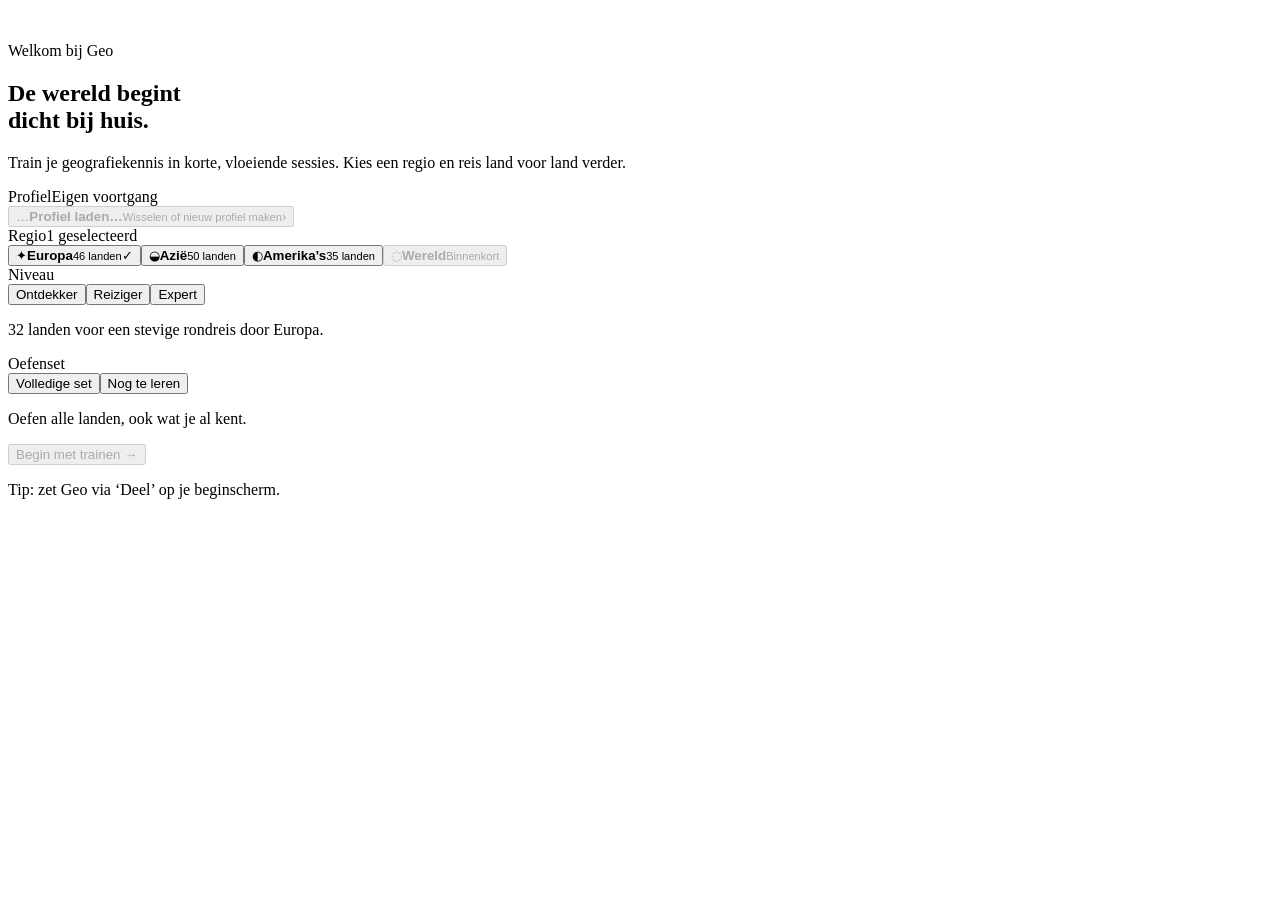
==== index.html @ 5b60058a "Publish Americas training region" ====
<!DOCTYPE html><html lang="nl"><head><base href="/GeoTrainerGlenn/"><meta charSet="utf-8"/><meta name="viewport" content="width=device-width, initial-scale=1"/><link rel="preload" as="image" href="/GeoTrainerGlenn/geo-app-icon-1024.png"/><link rel="stylesheet" href="/GeoTrainerGlenn/assets/index-I9VQOc1u.css" data-rsc-css-href="/GeoTrainerGlenn/assets/index-I9VQOc1u.css" data-precedence="vite-rsc/importer-resources"/><link rel="modulepreload" href="/GeoTrainerGlenn/assets/layout-segment-context-Co-mhpgE.js" crossorigin=""/><link rel="modulepreload" href="/GeoTrainerGlenn/assets/rolldown-runtime-S-ySWqyJ.js" crossorigin=""/><link rel="modulepreload" href="/GeoTrainerGlenn/assets/index-DN9GN3UI.js" crossorigin=""/><link rel="modulepreload" href="/GeoTrainerGlenn/assets/framework-CXnKph_e.js" crossorigin=""/><link rel="modulepreload" href="/GeoTrainerGlenn/assets/GeoTrainer-Cp3bid-O.js" crossorigin=""/><title>Geo — Train de wereld</title><meta name="description" content="Leer vlaggen, landen, contouren en hoofdsteden van Europa, Azië en de Amerika’s."/><meta name="application-name" content="Geo"/><meta name="format-detection" content="telephone=no"/><meta property="og:title" content="Geo"/><meta property="og:description" content="Europa, Azië en de Amerika’s leren, land voor land."/><meta property="og:type" content="website"/><meta property="og:image" content="https://glennbuilds.github.io/GeoTrainerGlenn/og.png"/><meta property="og:image:width" content="1731"/><meta property="og:image:height" content="909"/><meta property="og:image:alt" content="Geo — De wereld leren, land voor land."/><meta name="twitter:card" content="summary_large_image"/><meta name="twitter:title" content="Geo"/><meta name="twitter:description" content="Europa, Azië en de Amerika’s leren, land voor land."/><meta name="twitter:image" content="https://glennbuilds.github.io/GeoTrainerGlenn/og.png"/><link rel="icon" href="https://glennbuilds.github.io/GeoTrainerGlenn/geo-app-icon-192.png" sizes="192x192" type="image/png"/><link rel="icon" href="https://glennbuilds.github.io/GeoTrainerGlenn/geo-app-icon-512.png" sizes="512x512" type="image/png"/><link rel="apple-touch-icon" href="https://glennbuilds.github.io/GeoTrainerGlenn/apple-touch-icon.png" sizes="180x180" type="image/png"/><link rel="manifest" href="https://glennbuilds.github.io/GeoTrainerGlenn/manifest.webmanifest"/><meta name="mobile-web-app-capable" content="yes"/><meta name="apple-mobile-web-app-title" content="Geo"/><meta name="apple-mobile-web-app-status-bar-style" content="black-translucent"/><meta name="theme-color" content="#f4f3ef"/><script>self.__VINEXT_RSC_PARAMS__={}</script><script>self.__VINEXT_RSC_NAV__={"pathname":"/","searchParams":[]}</script><link rel="modulepreload" href="/GeoTrainerGlenn/assets/index-DN9GN3UI.js" />
</head><body><main class="setup-shell"><div class="ambient ambient-one"></div><div class="ambient ambient-two"></div><section class="setup-card"><div class="brand-mark" aria-hidden="true"><img src="/GeoTrainerGlenn/geo-app-icon-1024.png" alt=""/></div><p class="eyebrow">Welkom bij Geo</p><h1>De wereld begint<br/>dicht bij huis.</h1><p class="intro">Train je geografiekennis in korte, vloeiende sessies. Kies een regio en reis land voor land verder.</p><div class="setting-group"><div class="setting-heading"><span>Profiel</span><span class="setting-note">Eigen voortgang</span></div><button class="profile-select" disabled=""><span class="profile-avatar">…</span><span><strong>Profiel laden…</strong><small>Wisselen of nieuw profiel maken</small></span><span>›</span></button></div><div class="setting-group"><div class="setting-heading"><span>Regio</span><span class="setting-note">1 geselecteerd</span></div><div class="region-grid"><button class="region-card selected" aria-pressed="true"><span class="region-art europe-art">✦</span><span><strong>Europa</strong><small>46 landen</small></span><span class="check">✓</span></button><button class="region-card" aria-pressed="false"><span class="region-art asia-art">◒</span><span><strong>Azië</strong><small>50 landen</small></span></button><button class="region-card" aria-pressed="false"><span class="region-art americas-art">◐</span><span><strong>Amerika’s</strong><small>35 landen</small></span></button><button class="region-card locked" disabled=""><span class="region-art world-art">◌</span><span><strong>Wereld</strong><small>Binnenkort</small></span></button></div></div><div class="setting-group"><div class="setting-heading"><span>Niveau</span></div><div class="segmented" role="radiogroup" aria-label="Kies niveau"><button role="radio" aria-checked="false" class="">Ontdekker</button><button role="radio" aria-checked="true" class="active">Reiziger</button><button role="radio" aria-checked="false" class="">Expert</button></div><p class="level-copy">32 landen voor een stevige rondreis door Europa.</p></div><div class="setting-group"><div class="setting-heading"><span>Oefenset</span></div><div class="segmented set-segmented" role="radiogroup" aria-label="Kies oefenset"><button role="radio" aria-checked="true" class="active">Volledige set</button><button role="radio" aria-checked="false" class="">Nog te leren</button></div><p class="level-copy">Oefen alle landen, ook wat je al kent.</p></div><button class="primary-button" disabled="">Begin met trainen <span>→</span></button><p class="install-tip">Tip: zet Geo via ‘Deel’ op je beginscherm.</p></section></main><script id="_R_">import("/GeoTrainerGlenn/assets/index-DN9GN3UI.js")</script></body></html><script>self.__VINEXT_RSC_CHUNKS__=self.__VINEXT_RSC_CHUNKS__||[];self.__VINEXT_RSC_CHUNKS__.push("2:I[\"79ef9a017562\",[],\"Children\",1]\n3:I[\"d7d8178d8913\",[],\"LayoutSegmentProvider\",1]\n4:I[\"79ef9a017562\",[],\"Slot\",1]\n5:I[\"97e23c8fc95f\",[],\"RedirectBoundary\",1]\n:HL[\"/GeoTrainerGlenn/assets/index-I9VQOc1u.css\",\"style\"]\n")</script><script>self.__VINEXT_RSC_CHUNKS__=self.__VINEXT_RSC_CHUNKS__||[];self.__VINEXT_RSC_CHUNKS__.push("0:{\"__route\":\"route:/\",\"__interceptionContext\":null,\"__layoutIds\":[\"layout:/\"],\"__rootLayout\":\"/\",\"page:/\":\"$L1\",\"layout:/\":[[[[\"$\",\"link\",\"css:/assets/index-I9VQOc1u.css\",{\"rel\":\"stylesheet\",\"precedence\":\"vite-rsc/importer-resources\",\"href\":\"/GeoTrainerGlenn/assets/index-I9VQOc1u.css\",\"data-rsc-css-href\":\"/GeoTrainerGlenn/assets/index-I9VQOc1u.css\"}],\"$undefined\"],[\"$\",\"html\",null,{\"lang\":\"nl\",\"children\":[\"$\",\"body\",null,{\"children\":[\"$\",\"$L2\",null,{}]}]}]],null],\"route:/\":[[[\"$\",\"meta\",null,{\"charSet\":\"utf-8\"}],[[\"$\",\"title\",\"0\",{\"children\":\"Geo — Train de wereld\"}],[\"$\",\"meta\",\"1\",{\"name\":\"description\",\"content\":\"Leer vlaggen, landen, contouren en hoofdsteden van Europa, Azië en de Amerika’s.\"}],[\"$\",\"meta\",\"2\",{\"name\":\"application-name\",\"content\":\"Geo\"}],[\"$\",\"meta\",\"3\",{\"name\":\"format-detection\",\"content\":\"telephone=no\"}],[\"$\",\"meta\",\"4\",{\"property\":\"og:title\",\"content\":\"Geo\"}],[\"$\",\"meta\",\"5\",{\"property\":\"og:description\",\"content\":\"Europa, Azië en de Amerika’s leren, land voor land.\"}],[\"$\",\"meta\",\"6\",{\"property\":\"og:type\",\"content\":\"website\"}],[\"$\",\"meta\",\"7\",{\"property\":\"og:image\",\"content\":\"https://glennbuilds.github.io/GeoTrainerGlenn/og.png\"}],[\"$\",\"meta\",\"8\",{\"property\":\"og:image:width\",\"content\":\"1731\"}],[\"$\",\"meta\",\"9\",{\"property\":\"og:image:height\",\"content\":\"909\"}],[\"$\",\"meta\",\"10\",{\"property\":\"og:image:alt\",\"content\":\"Geo — De wereld leren, land voor land.\"}],[\"$\",\"meta\",\"11\",{\"name\":\"twitter:card\",\"content\":\"summary_large_image\"}],[\"$\",\"meta\",\"12\",{\"name\":\"twitter:title\",\"content\":\"Geo\"}],[\"$\",\"meta\",\"13\",{\"name\":\"twitter:description\",\"content\":\"Europa, Azië en de Amerika’s leren, land voor land.\"}],[\"$\",\"meta\",\"14\",{\"name\":\"twitter:image\",\"content\":\"https://glennbuilds.github.io/GeoTrainerGlenn/og.png\"}],[\"$\",\"link\",\"15\",{\"rel\":\"icon\",\"href\":\"https://glennbuilds.github.io/GeoTrainerGlenn/geo-app-icon-192.png\",\"sizes\":\"192x192\",\"type\":\"image/png\"}],[\"$\",\"link\",\"16\",{\"rel\":\"icon\",\"href\":\"https://glennbuilds.github.io/GeoTrainerGlenn/geo-app-icon-512.png\",\"sizes\":\"512x512\",\"type\":\"image/png\"}],[\"$\",\"link\",\"17\",{\"rel\":\"apple-touch-icon\",\"href\":\"https://glennbuilds.github.io/GeoTrainerGlenn/apple-touch-icon.png\",\"sizes\":\"180x180\",\"type\":\"image/png\"}],[\"$\",\"link\",\"18\",{\"rel\":\"manifest\",\"href\":\"https://glennbuilds.github.io/GeoTrainerGlenn/manifest.webmanifest\"}],[\"$\",\"meta\",\"19\",{\"name\":\"mobile-web-app-capable\",\"content\":\"yes\"}],[\"$\",\"meta\",\"20\",{\"name\":\"apple-mobile-web-app-title\",\"content\":\"Geo\"}],[\"$\",\"meta\",\"21\",{\"name\":\"apple-mobile-web-app-status-bar-style\",\"content\":\"black-translucent\"}]],[[\"$\",\"meta\",\"0\",{\"name\":\"viewport\",\"content\":\"width=device-width, initial-scale=1\"}],[\"$\",\"meta\",\"1\",{\"name\":\"theme-color\",\"content\":\"#f4f3ef\"}]]],[\"$\",\"$L3\",null,{\"segmentMap\":{\"children\":[]},\"children\":[\"$\",\"$L4\",null,{\"id\":\"layout:/\",\"parallelSlots\":\"$undefined\",\"children\":[\"$\",\"$L5\",null,{\"children\":[\"$\",\"$L3\",null,{\"segmentMap\":{\"children\":[]},\"children\":[\"$\",\"$L4\",null,{\"id\":\"page:/\"}]}]}]}]}]],\"__layoutFlags\":{\"layout:/\":\"s\"},\"__artifactCompatibility\":{\"schemaVersion\":1,\"graphVersion\":\"app-route-graph:4uhn5s1wvoptc\",\"deploymentVersion\":\"f65a7ff9-daa5-4324-a6fe-2e2ff45ebbf7\",\"appElementsSchemaVersion\":1,\"rscPayloadSchemaVersion\":1,\"rootBoundaryId\":\"/\",\"renderEpoch\":null}}\n")</script><script>self.__VINEXT_RSC_CHUNKS__=self.__VINEXT_RSC_CHUNKS__||[];self.__VINEXT_RSC_CHUNKS__.push("6:I[\"fb38270dbbd5\",[],\"default\",1]\n1:[\"$\",\"$L6\",null,{}]\n")</script><script>self.__VINEXT_RSC_DONE__=true</script>
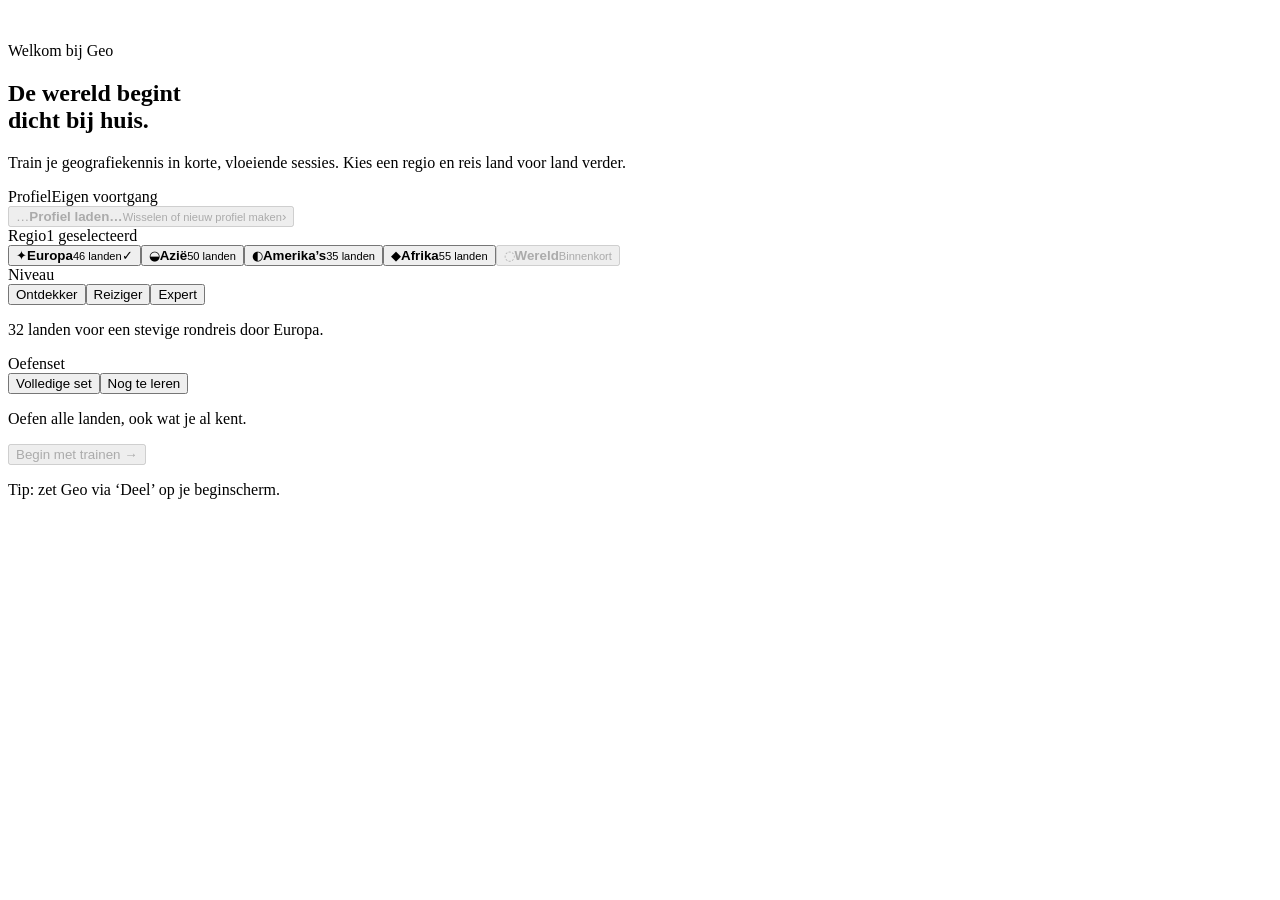
==== commit 15577ed6: "Publish Africa training region" ====
--- a/index.html
+++ b/index.html
@@ -1,2 +1,2 @@
-<!DOCTYPE html><html lang="nl"><head><base href="/GeoTrainerGlenn/"><meta charSet="utf-8"/><meta name="viewport" content="width=device-width, initial-scale=1"/><link rel="preload" as="image" href="/GeoTrainerGlenn/geo-app-icon-1024.png"/><link rel="stylesheet" href="/GeoTrainerGlenn/assets/index-I9VQOc1u.css" data-rsc-css-href="/GeoTrainerGlenn/assets/index-I9VQOc1u.css" data-precedence="vite-rsc/importer-resources"/><link rel="modulepreload" href="/GeoTrainerGlenn/assets/layout-segment-context-Co-mhpgE.js" crossorigin=""/><link rel="modulepreload" href="/GeoTrainerGlenn/assets/rolldown-runtime-S-ySWqyJ.js" crossorigin=""/><link rel="modulepreload" href="/GeoTrainerGlenn/assets/index-DN9GN3UI.js" crossorigin=""/><link rel="modulepreload" href="/GeoTrainerGlenn/assets/framework-CXnKph_e.js" crossorigin=""/><link rel="modulepreload" href="/GeoTrainerGlenn/assets/GeoTrainer-Cp3bid-O.js" crossorigin=""/><title>Geo — Train de wereld</title><meta name="description" content="Leer vlaggen, landen, contouren en hoofdsteden van Europa, Azië en de Amerika’s."/><meta name="application-name" content="Geo"/><meta name="format-detection" content="telephone=no"/><meta property="og:title" content="Geo"/><meta property="og:description" content="Europa, Azië en de Amerika’s leren, land voor land."/><meta property="og:type" content="website"/><meta property="og:image" content="https://glennbuilds.github.io/GeoTrainerGlenn/og.png"/><meta property="og:image:width" content="1731"/><meta property="og:image:height" content="909"/><meta property="og:image:alt" content="Geo — De wereld leren, land voor land."/><meta name="twitter:card" content="summary_large_image"/><meta name="twitter:title" content="Geo"/><meta name="twitter:description" content="Europa, Azië en de Amerika’s leren, land voor land."/><meta name="twitter:image" content="https://glennbuilds.github.io/GeoTrainerGlenn/og.png"/><link rel="icon" href="https://glennbuilds.github.io/GeoTrainerGlenn/geo-app-icon-192.png" sizes="192x192" type="image/png"/><link rel="icon" href="https://glennbuilds.github.io/GeoTrainerGlenn/geo-app-icon-512.png" sizes="512x512" type="image/png"/><link rel="apple-touch-icon" href="https://glennbuilds.github.io/GeoTrainerGlenn/apple-touch-icon.png" sizes="180x180" type="image/png"/><link rel="manifest" href="https://glennbuilds.github.io/GeoTrainerGlenn/manifest.webmanifest"/><meta name="mobile-web-app-capable" content="yes"/><meta name="apple-mobile-web-app-title" content="Geo"/><meta name="apple-mobile-web-app-status-bar-style" content="black-translucent"/><meta name="theme-color" content="#f4f3ef"/><script>self.__VINEXT_RSC_PARAMS__={}</script><script>self.__VINEXT_RSC_NAV__={"pathname":"/","searchParams":[]}</script><link rel="modulepreload" href="/GeoTrainerGlenn/assets/index-DN9GN3UI.js" />
-</head><body><main class="setup-shell"><div class="ambient ambient-one"></div><div class="ambient ambient-two"></div><section class="setup-card"><div class="brand-mark" aria-hidden="true"><img src="/GeoTrainerGlenn/geo-app-icon-1024.png" alt=""/></div><p class="eyebrow">Welkom bij Geo</p><h1>De wereld begint<br/>dicht bij huis.</h1><p class="intro">Train je geografiekennis in korte, vloeiende sessies. Kies een regio en reis land voor land verder.</p><div class="setting-group"><div class="setting-heading"><span>Profiel</span><span class="setting-note">Eigen voortgang</span></div><button class="profile-select" disabled=""><span class="profile-avatar">…</span><span><strong>Profiel laden…</strong><small>Wisselen of nieuw profiel maken</small></span><span>›</span></button></div><div class="setting-group"><div class="setting-heading"><span>Regio</span><span class="setting-note">1 geselecteerd</span></div><div class="region-grid"><button class="region-card selected" aria-pressed="true"><span class="region-art europe-art">✦</span><span><strong>Europa</strong><small>46 landen</small></span><span class="check">✓</span></button><button class="region-card" aria-pressed="false"><span class="region-art asia-art">◒</span><span><strong>Azië</strong><small>50 landen</small></span></button><button class="region-card" aria-pressed="false"><span class="region-art americas-art">◐</span><span><strong>Amerika’s</strong><small>35 landen</small></span></button><button class="region-card locked" disabled=""><span class="region-art world-art">◌</span><span><strong>Wereld</strong><small>Binnenkort</small></span></button></div></div><div class="setting-group"><div class="setting-heading"><span>Niveau</span></div><div class="segmented" role="radiogroup" aria-label="Kies niveau"><button role="radio" aria-checked="false" class="">Ontdekker</button><button role="radio" aria-checked="true" class="active">Reiziger</button><button role="radio" aria-checked="false" class="">Expert</button></div><p class="level-copy">32 landen voor een stevige rondreis door Europa.</p></div><div class="setting-group"><div class="setting-heading"><span>Oefenset</span></div><div class="segmented set-segmented" role="radiogroup" aria-label="Kies oefenset"><button role="radio" aria-checked="true" class="active">Volledige set</button><button role="radio" aria-checked="false" class="">Nog te leren</button></div><p class="level-copy">Oefen alle landen, ook wat je al kent.</p></div><button class="primary-button" disabled="">Begin met trainen <span>→</span></button><p class="install-tip">Tip: zet Geo via ‘Deel’ op je beginscherm.</p></section></main><script id="_R_">import("/GeoTrainerGlenn/assets/index-DN9GN3UI.js")</script></body></html><script>self.__VINEXT_RSC_CHUNKS__=self.__VINEXT_RSC_CHUNKS__||[];self.__VINEXT_RSC_CHUNKS__.push("2:I[\"79ef9a017562\",[],\"Children\",1]\n3:I[\"d7d8178d8913\",[],\"LayoutSegmentProvider\",1]\n4:I[\"79ef9a017562\",[],\"Slot\",1]\n5:I[\"97e23c8fc95f\",[],\"RedirectBoundary\",1]\n:HL[\"/GeoTrainerGlenn/assets/index-I9VQOc1u.css\",\"style\"]\n")</script><script>self.__VINEXT_RSC_CHUNKS__=self.__VINEXT_RSC_CHUNKS__||[];self.__VINEXT_RSC_CHUNKS__.push("0:{\"__route\":\"route:/\",\"__interceptionContext\":null,\"__layoutIds\":[\"layout:/\"],\"__rootLayout\":\"/\",\"page:/\":\"$L1\",\"layout:/\":[[[[\"$\",\"link\",\"css:/assets/index-I9VQOc1u.css\",{\"rel\":\"stylesheet\",\"precedence\":\"vite-rsc/importer-resources\",\"href\":\"/GeoTrainerGlenn/assets/index-I9VQOc1u.css\",\"data-rsc-css-href\":\"/GeoTrainerGlenn/assets/index-I9VQOc1u.css\"}],\"$undefined\"],[\"$\",\"html\",null,{\"lang\":\"nl\",\"children\":[\"$\",\"body\",null,{\"children\":[\"$\",\"$L2\",null,{}]}]}]],null],\"route:/\":[[[\"$\",\"meta\",null,{\"charSet\":\"utf-8\"}],[[\"$\",\"title\",\"0\",{\"children\":\"Geo — Train de wereld\"}],[\"$\",\"meta\",\"1\",{\"name\":\"description\",\"content\":\"Leer vlaggen, landen, contouren en hoofdsteden van Europa, Azië en de Amerika’s.\"}],[\"$\",\"meta\",\"2\",{\"name\":\"application-name\",\"content\":\"Geo\"}],[\"$\",\"meta\",\"3\",{\"name\":\"format-detection\",\"content\":\"telephone=no\"}],[\"$\",\"meta\",\"4\",{\"property\":\"og:title\",\"content\":\"Geo\"}],[\"$\",\"meta\",\"5\",{\"property\":\"og:description\",\"content\":\"Europa, Azië en de Amerika’s leren, land voor land.\"}],[\"$\",\"meta\",\"6\",{\"property\":\"og:type\",\"content\":\"website\"}],[\"$\",\"meta\",\"7\",{\"property\":\"og:image\",\"content\":\"https://glennbuilds.github.io/GeoTrainerGlenn/og.png\"}],[\"$\",\"meta\",\"8\",{\"property\":\"og:image:width\",\"content\":\"1731\"}],[\"$\",\"meta\",\"9\",{\"property\":\"og:image:height\",\"content\":\"909\"}],[\"$\",\"meta\",\"10\",{\"property\":\"og:image:alt\",\"content\":\"Geo — De wereld leren, land voor land.\"}],[\"$\",\"meta\",\"11\",{\"name\":\"twitter:card\",\"content\":\"summary_large_image\"}],[\"$\",\"meta\",\"12\",{\"name\":\"twitter:title\",\"content\":\"Geo\"}],[\"$\",\"meta\",\"13\",{\"name\":\"twitter:description\",\"content\":\"Europa, Azië en de Amerika’s leren, land voor land.\"}],[\"$\",\"meta\",\"14\",{\"name\":\"twitter:image\",\"content\":\"https://glennbuilds.github.io/GeoTrainerGlenn/og.png\"}],[\"$\",\"link\",\"15\",{\"rel\":\"icon\",\"href\":\"https://glennbuilds.github.io/GeoTrainerGlenn/geo-app-icon-192.png\",\"sizes\":\"192x192\",\"type\":\"image/png\"}],[\"$\",\"link\",\"16\",{\"rel\":\"icon\",\"href\":\"https://glennbuilds.github.io/GeoTrainerGlenn/geo-app-icon-512.png\",\"sizes\":\"512x512\",\"type\":\"image/png\"}],[\"$\",\"link\",\"17\",{\"rel\":\"apple-touch-icon\",\"href\":\"https://glennbuilds.github.io/GeoTrainerGlenn/apple-touch-icon.png\",\"sizes\":\"180x180\",\"type\":\"image/png\"}],[\"$\",\"link\",\"18\",{\"rel\":\"manifest\",\"href\":\"https://glennbuilds.github.io/GeoTrainerGlenn/manifest.webmanifest\"}],[\"$\",\"meta\",\"19\",{\"name\":\"mobile-web-app-capable\",\"content\":\"yes\"}],[\"$\",\"meta\",\"20\",{\"name\":\"apple-mobile-web-app-title\",\"content\":\"Geo\"}],[\"$\",\"meta\",\"21\",{\"name\":\"apple-mobile-web-app-status-bar-style\",\"content\":\"black-translucent\"}]],[[\"$\",\"meta\",\"0\",{\"name\":\"viewport\",\"content\":\"width=device-width, initial-scale=1\"}],[\"$\",\"meta\",\"1\",{\"name\":\"theme-color\",\"content\":\"#f4f3ef\"}]]],[\"$\",\"$L3\",null,{\"segmentMap\":{\"children\":[]},\"children\":[\"$\",\"$L4\",null,{\"id\":\"layout:/\",\"parallelSlots\":\"$undefined\",\"children\":[\"$\",\"$L5\",null,{\"children\":[\"$\",\"$L3\",null,{\"segmentMap\":{\"children\":[]},\"children\":[\"$\",\"$L4\",null,{\"id\":\"page:/\"}]}]}]}]}]],\"__layoutFlags\":{\"layout:/\":\"s\"},\"__artifactCompatibility\":{\"schemaVersion\":1,\"graphVersion\":\"app-route-graph:4uhn5s1wvoptc\",\"deploymentVersion\":\"f65a7ff9-daa5-4324-a6fe-2e2ff45ebbf7\",\"appElementsSchemaVersion\":1,\"rscPayloadSchemaVersion\":1,\"rootBoundaryId\":\"/\",\"renderEpoch\":null}}\n")</script><script>self.__VINEXT_RSC_CHUNKS__=self.__VINEXT_RSC_CHUNKS__||[];self.__VINEXT_RSC_CHUNKS__.push("6:I[\"fb38270dbbd5\",[],\"default\",1]\n1:[\"$\",\"$L6\",null,{}]\n")</script><script>self.__VINEXT_RSC_DONE__=true</script>+<!DOCTYPE html><html lang="nl"><head><base href="/GeoTrainerGlenn/"><meta charSet="utf-8"/><meta name="viewport" content="width=device-width, initial-scale=1"/><link rel="preload" as="image" href="/GeoTrainerGlenn/geo-app-icon-1024.png"/><link rel="stylesheet" href="/GeoTrainerGlenn/assets/index-Dz2Z2CKA.css" data-rsc-css-href="/GeoTrainerGlenn/assets/index-Dz2Z2CKA.css" data-precedence="vite-rsc/importer-resources"/><link rel="modulepreload" href="/GeoTrainerGlenn/assets/layout-segment-context-CICGg_PF.js" crossorigin=""/><link rel="modulepreload" href="/GeoTrainerGlenn/assets/rolldown-runtime-S-ySWqyJ.js" crossorigin=""/><link rel="modulepreload" href="/GeoTrainerGlenn/assets/index-JL-uWnWz.js" crossorigin=""/><link rel="modulepreload" href="/GeoTrainerGlenn/assets/framework-CXnKph_e.js" crossorigin=""/><link rel="modulepreload" href="/GeoTrainerGlenn/assets/GeoTrainer-BIhsds8W.js" crossorigin=""/><title>Geo — Train de wereld</title><meta name="description" content="Leer vlaggen, landen, contouren en hoofdsteden van Europa, Azië, de Amerika’s en Afrika."/><meta name="application-name" content="Geo"/><meta name="format-detection" content="telephone=no"/><meta property="og:title" content="Geo"/><meta property="og:description" content="Europa, Azië, de Amerika’s en Afrika leren, land voor land."/><meta property="og:type" content="website"/><meta property="og:image" content="https://glennbuilds.github.io/GeoTrainerGlenn/og.png"/><meta property="og:image:width" content="1731"/><meta property="og:image:height" content="909"/><meta property="og:image:alt" content="Geo — De wereld leren, land voor land."/><meta name="twitter:card" content="summary_large_image"/><meta name="twitter:title" content="Geo"/><meta name="twitter:description" content="Europa, Azië, de Amerika’s en Afrika leren, land voor land."/><meta name="twitter:image" content="https://glennbuilds.github.io/GeoTrainerGlenn/og.png"/><link rel="icon" href="https://glennbuilds.github.io/GeoTrainerGlenn/geo-app-icon-192.png" sizes="192x192" type="image/png"/><link rel="icon" href="https://glennbuilds.github.io/GeoTrainerGlenn/geo-app-icon-512.png" sizes="512x512" type="image/png"/><link rel="apple-touch-icon" href="https://glennbuilds.github.io/GeoTrainerGlenn/apple-touch-icon.png" sizes="180x180" type="image/png"/><link rel="manifest" href="https://glennbuilds.github.io/GeoTrainerGlenn/manifest.webmanifest"/><meta name="mobile-web-app-capable" content="yes"/><meta name="apple-mobile-web-app-title" content="Geo"/><meta name="apple-mobile-web-app-status-bar-style" content="black-translucent"/><meta name="theme-color" content="#f4f3ef"/><script>self.__VINEXT_RSC_PARAMS__={}</script><script>self.__VINEXT_RSC_NAV__={"pathname":"/","searchParams":[]}</script><link rel="modulepreload" href="/GeoTrainerGlenn/assets/index-JL-uWnWz.js" />
+</head><body><main class="setup-shell"><div class="ambient ambient-one"></div><div class="ambient ambient-two"></div><section class="setup-card"><div class="brand-mark" aria-hidden="true"><img src="/GeoTrainerGlenn/geo-app-icon-1024.png" alt=""/></div><p class="eyebrow">Welkom bij Geo</p><h1>De wereld begint<br/>dicht bij huis.</h1><p class="intro">Train je geografiekennis in korte, vloeiende sessies. Kies een regio en reis land voor land verder.</p><div class="setting-group"><div class="setting-heading"><span>Profiel</span><span class="setting-note">Eigen voortgang</span></div><button class="profile-select" disabled=""><span class="profile-avatar">…</span><span><strong>Profiel laden…</strong><small>Wisselen of nieuw profiel maken</small></span><span>›</span></button></div><div class="setting-group"><div class="setting-heading"><span>Regio</span><span class="setting-note">1 geselecteerd</span></div><div class="region-grid"><button class="region-card selected" aria-pressed="true"><span class="region-art europe-art">✦</span><span><strong>Europa</strong><small>46 landen</small></span><span class="check">✓</span></button><button class="region-card" aria-pressed="false"><span class="region-art asia-art">◒</span><span><strong>Azië</strong><small>50 landen</small></span></button><button class="region-card" aria-pressed="false"><span class="region-art americas-art">◐</span><span><strong>Amerika’s</strong><small>35 landen</small></span></button><button class="region-card" aria-pressed="false"><span class="region-art africa-art">◆</span><span><strong>Afrika</strong><small>55 landen</small></span></button><button class="region-card locked" disabled=""><span class="region-art world-art">◌</span><span><strong>Wereld</strong><small>Binnenkort</small></span></button></div></div><div class="setting-group"><div class="setting-heading"><span>Niveau</span></div><div class="segmented" role="radiogroup" aria-label="Kies niveau"><button role="radio" aria-checked="false" class="">Ontdekker</button><button role="radio" aria-checked="true" class="active">Reiziger</button><button role="radio" aria-checked="false" class="">Expert</button></div><p class="level-copy">32 landen voor een stevige rondreis door Europa.</p></div><div class="setting-group"><div class="setting-heading"><span>Oefenset</span></div><div class="segmented set-segmented" role="radiogroup" aria-label="Kies oefenset"><button role="radio" aria-checked="true" class="active">Volledige set</button><button role="radio" aria-checked="false" class="">Nog te leren</button></div><p class="level-copy">Oefen alle landen, ook wat je al kent.</p></div><button class="primary-button" disabled="">Begin met trainen <span>→</span></button><p class="install-tip">Tip: zet Geo via ‘Deel’ op je beginscherm.</p></section></main><script id="_R_">import("/GeoTrainerGlenn/assets/index-JL-uWnWz.js")</script></body></html><script>self.__VINEXT_RSC_CHUNKS__=self.__VINEXT_RSC_CHUNKS__||[];self.__VINEXT_RSC_CHUNKS__.push("2:I[\"79ef9a017562\",[],\"Children\",1]\n3:I[\"d7d8178d8913\",[],\"LayoutSegmentProvider\",1]\n4:I[\"79ef9a017562\",[],\"Slot\",1]\n5:I[\"97e23c8fc95f\",[],\"RedirectBoundary\",1]\n:HL[\"/GeoTrainerGlenn/assets/index-Dz2Z2CKA.css\",\"style\"]\n")</script><script>self.__VINEXT_RSC_CHUNKS__=self.__VINEXT_RSC_CHUNKS__||[];self.__VINEXT_RSC_CHUNKS__.push("0:{\"__route\":\"route:/\",\"__interceptionContext\":null,\"__layoutIds\":[\"layout:/\"],\"__rootLayout\":\"/\",\"page:/\":\"$L1\",\"layout:/\":[[[[\"$\",\"link\",\"css:/assets/index-Dz2Z2CKA.css\",{\"rel\":\"stylesheet\",\"precedence\":\"vite-rsc/importer-resources\",\"href\":\"/GeoTrainerGlenn/assets/index-Dz2Z2CKA.css\",\"data-rsc-css-href\":\"/GeoTrainerGlenn/assets/index-Dz2Z2CKA.css\"}],\"$undefined\"],[\"$\",\"html\",null,{\"lang\":\"nl\",\"children\":[\"$\",\"body\",null,{\"children\":[\"$\",\"$L2\",null,{}]}]}]],null],\"route:/\":[[[\"$\",\"meta\",null,{\"charSet\":\"utf-8\"}],[[\"$\",\"title\",\"0\",{\"children\":\"Geo — Train de wereld\"}],[\"$\",\"meta\",\"1\",{\"name\":\"description\",\"content\":\"Leer vlaggen, landen, contouren en hoofdsteden van Europa, Azië, de Amerika’s en Afrika.\"}],[\"$\",\"meta\",\"2\",{\"name\":\"application-name\",\"content\":\"Geo\"}],[\"$\",\"meta\",\"3\",{\"name\":\"format-detection\",\"content\":\"telephone=no\"}],[\"$\",\"meta\",\"4\",{\"property\":\"og:title\",\"content\":\"Geo\"}],[\"$\",\"meta\",\"5\",{\"property\":\"og:description\",\"content\":\"Europa, Azië, de Amerika’s en Afrika leren, land voor land.\"}],[\"$\",\"meta\",\"6\",{\"property\":\"og:type\",\"content\":\"website\"}],[\"$\",\"meta\",\"7\",{\"property\":\"og:image\",\"content\":\"https://glennbuilds.github.io/GeoTrainerGlenn/og.png\"}],[\"$\",\"meta\",\"8\",{\"property\":\"og:image:width\",\"content\":\"1731\"}],[\"$\",\"meta\",\"9\",{\"property\":\"og:image:height\",\"content\":\"909\"}],[\"$\",\"meta\",\"10\",{\"property\":\"og:image:alt\",\"content\":\"Geo — De wereld leren, land voor land.\"}],[\"$\",\"meta\",\"11\",{\"name\":\"twitter:card\",\"content\":\"summary_large_image\"}],[\"$\",\"meta\",\"12\",{\"name\":\"twitter:title\",\"content\":\"Geo\"}],[\"$\",\"meta\",\"13\",{\"name\":\"twitter:description\",\"content\":\"Europa, Azië, de Amerika’s en Afrika leren, land voor land.\"}],[\"$\",\"meta\",\"14\",{\"name\":\"twitter:image\",\"content\":\"https://glennbuilds.github.io/GeoTrainerGlenn/og.png\"}],[\"$\",\"link\",\"15\",{\"rel\":\"icon\",\"href\":\"https://glennbuilds.github.io/GeoTrainerGlenn/geo-app-icon-192.png\",\"sizes\":\"192x192\",\"type\":\"image/png\"}],[\"$\",\"link\",\"16\",{\"rel\":\"icon\",\"href\":\"https://glennbuilds.github.io/GeoTrainerGlenn/geo-app-icon-512.png\",\"sizes\":\"512x512\",\"type\":\"image/png\"}],[\"$\",\"link\",\"17\",{\"rel\":\"apple-touch-icon\",\"href\":\"https://glennbuilds.github.io/GeoTrainerGlenn/apple-touch-icon.png\",\"sizes\":\"180x180\",\"type\":\"image/png\"}],[\"$\",\"link\",\"18\",{\"rel\":\"manifest\",\"href\":\"https://glennbuilds.github.io/GeoTrainerGlenn/manifest.webmanifest\"}],[\"$\",\"meta\",\"19\",{\"name\":\"mobile-web-app-capable\",\"content\":\"yes\"}],[\"$\",\"meta\",\"20\",{\"name\":\"apple-mobile-web-app-title\",\"content\":\"Geo\"}],[\"$\",\"meta\",\"21\",{\"name\":\"apple-mobile-web-app-status-bar-style\",\"content\":\"black-translucent\"}]],[[\"$\",\"meta\",\"0\",{\"name\":\"viewport\",\"content\":\"width=device-width, initial-scale=1\"}],[\"$\",\"meta\",\"1\",{\"name\":\"theme-color\",\"content\":\"#f4f3ef\"}]]],[\"$\",\"$L3\",null,{\"segmentMap\":{\"children\":[]},\"children\":[\"$\",\"$L4\",null,{\"id\":\"layout:/\",\"parallelSlots\":\"$undefined\",\"children\":[\"$\",\"$L5\",null,{\"children\":[\"$\",\"$L3\",null,{\"segmentMap\":{\"children\":[]},\"children\":[\"$\",\"$L4\",null,{\"id\":\"page:/\"}]}]}]}]}]],\"__layoutFlags\":{\"layout:/\":\"s\"},\"__artifactCompatibility\":{\"schemaVersion\":1,\"graphVersion\":\"app-route-graph:4uhn5s1wvoptc\",\"deploymentVersion\":\"a728cd58-7421-4080-b987-75f90460223e\",\"appElementsSchemaVersion\":1,\"rscPayloadSchemaVersion\":1,\"rootBoundaryId\":\"/\",\"renderEpoch\":null}}\n")</script><script>self.__VINEXT_RSC_CHUNKS__=self.__VINEXT_RSC_CHUNKS__||[];self.__VINEXT_RSC_CHUNKS__.push("6:I[\"fb38270dbbd5\",[],\"default\",1]\n1:[\"$\",\"$L6\",null,{}]\n")</script><script>self.__VINEXT_RSC_DONE__=true</script>
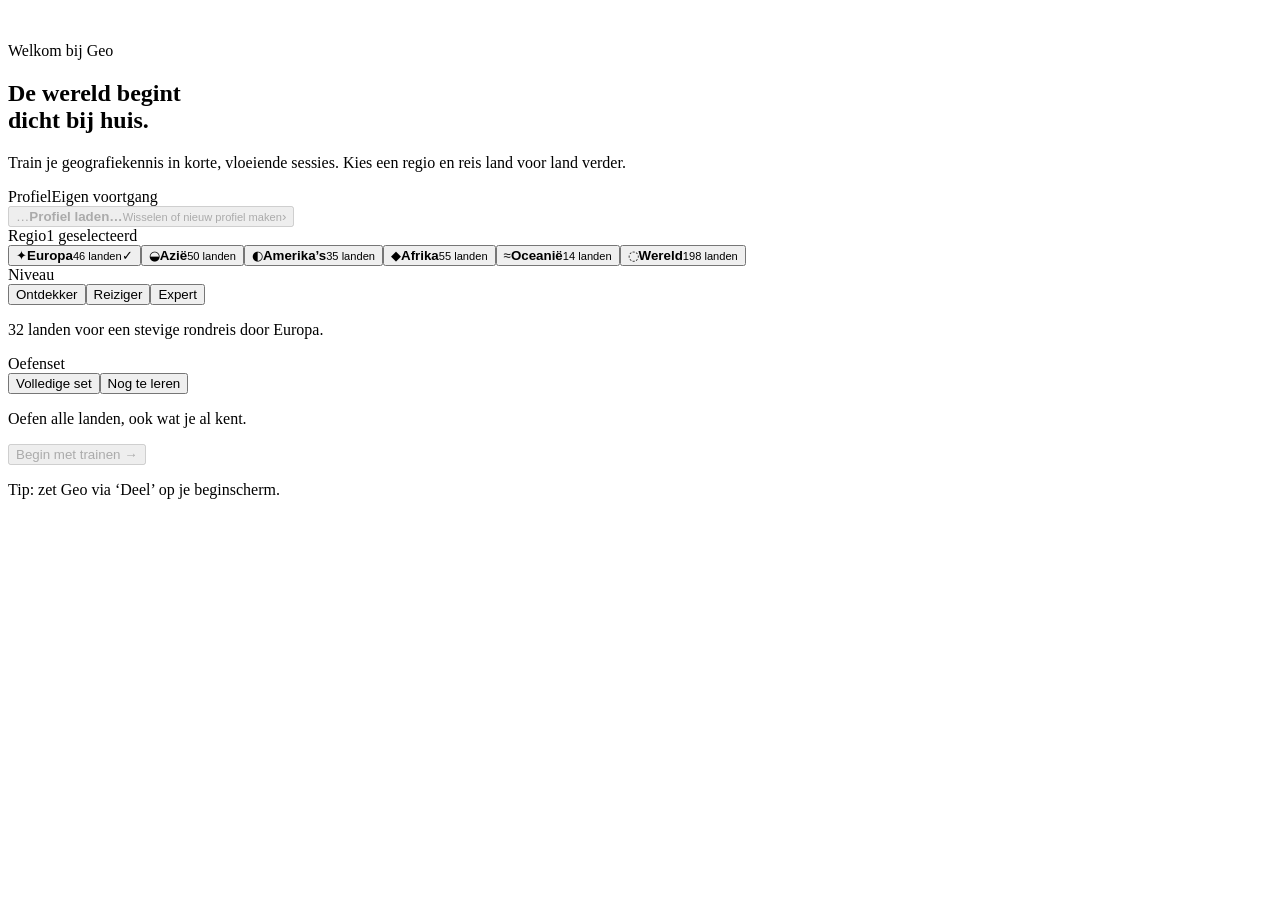
==== commit 792709ce: "Publish Oceania and world training" ====
--- a/index.html
+++ b/index.html
@@ -1,2 +1,2 @@
-<!DOCTYPE html><html lang="nl"><head><base href="/GeoTrainerGlenn/"><meta charSet="utf-8"/><meta name="viewport" content="width=device-width, initial-scale=1"/><link rel="preload" as="image" href="/GeoTrainerGlenn/geo-app-icon-1024.png"/><link rel="stylesheet" href="/GeoTrainerGlenn/assets/index-Dz2Z2CKA.css" data-rsc-css-href="/GeoTrainerGlenn/assets/index-Dz2Z2CKA.css" data-precedence="vite-rsc/importer-resources"/><link rel="modulepreload" href="/GeoTrainerGlenn/assets/layout-segment-context-CICGg_PF.js" crossorigin=""/><link rel="modulepreload" href="/GeoTrainerGlenn/assets/rolldown-runtime-S-ySWqyJ.js" crossorigin=""/><link rel="modulepreload" href="/GeoTrainerGlenn/assets/index-JL-uWnWz.js" crossorigin=""/><link rel="modulepreload" href="/GeoTrainerGlenn/assets/framework-CXnKph_e.js" crossorigin=""/><link rel="modulepreload" href="/GeoTrainerGlenn/assets/GeoTrainer-BIhsds8W.js" crossorigin=""/><title>Geo — Train de wereld</title><meta name="description" content="Leer vlaggen, landen, contouren en hoofdsteden van Europa, Azië, de Amerika’s en Afrika."/><meta name="application-name" content="Geo"/><meta name="format-detection" content="telephone=no"/><meta property="og:title" content="Geo"/><meta property="og:description" content="Europa, Azië, de Amerika’s en Afrika leren, land voor land."/><meta property="og:type" content="website"/><meta property="og:image" content="https://glennbuilds.github.io/GeoTrainerGlenn/og.png"/><meta property="og:image:width" content="1731"/><meta property="og:image:height" content="909"/><meta property="og:image:alt" content="Geo — De wereld leren, land voor land."/><meta name="twitter:card" content="summary_large_image"/><meta name="twitter:title" content="Geo"/><meta name="twitter:description" content="Europa, Azië, de Amerika’s en Afrika leren, land voor land."/><meta name="twitter:image" content="https://glennbuilds.github.io/GeoTrainerGlenn/og.png"/><link rel="icon" href="https://glennbuilds.github.io/GeoTrainerGlenn/geo-app-icon-192.png" sizes="192x192" type="image/png"/><link rel="icon" href="https://glennbuilds.github.io/GeoTrainerGlenn/geo-app-icon-512.png" sizes="512x512" type="image/png"/><link rel="apple-touch-icon" href="https://glennbuilds.github.io/GeoTrainerGlenn/apple-touch-icon.png" sizes="180x180" type="image/png"/><link rel="manifest" href="https://glennbuilds.github.io/GeoTrainerGlenn/manifest.webmanifest"/><meta name="mobile-web-app-capable" content="yes"/><meta name="apple-mobile-web-app-title" content="Geo"/><meta name="apple-mobile-web-app-status-bar-style" content="black-translucent"/><meta name="theme-color" content="#f4f3ef"/><script>self.__VINEXT_RSC_PARAMS__={}</script><script>self.__VINEXT_RSC_NAV__={"pathname":"/","searchParams":[]}</script><link rel="modulepreload" href="/GeoTrainerGlenn/assets/index-JL-uWnWz.js" />
-</head><body><main class="setup-shell"><div class="ambient ambient-one"></div><div class="ambient ambient-two"></div><section class="setup-card"><div class="brand-mark" aria-hidden="true"><img src="/GeoTrainerGlenn/geo-app-icon-1024.png" alt=""/></div><p class="eyebrow">Welkom bij Geo</p><h1>De wereld begint<br/>dicht bij huis.</h1><p class="intro">Train je geografiekennis in korte, vloeiende sessies. Kies een regio en reis land voor land verder.</p><div class="setting-group"><div class="setting-heading"><span>Profiel</span><span class="setting-note">Eigen voortgang</span></div><button class="profile-select" disabled=""><span class="profile-avatar">…</span><span><strong>Profiel laden…</strong><small>Wisselen of nieuw profiel maken</small></span><span>›</span></button></div><div class="setting-group"><div class="setting-heading"><span>Regio</span><span class="setting-note">1 geselecteerd</span></div><div class="region-grid"><button class="region-card selected" aria-pressed="true"><span class="region-art europe-art">✦</span><span><strong>Europa</strong><small>46 landen</small></span><span class="check">✓</span></button><button class="region-card" aria-pressed="false"><span class="region-art asia-art">◒</span><span><strong>Azië</strong><small>50 landen</small></span></button><button class="region-card" aria-pressed="false"><span class="region-art americas-art">◐</span><span><strong>Amerika’s</strong><small>35 landen</small></span></button><button class="region-card" aria-pressed="false"><span class="region-art africa-art">◆</span><span><strong>Afrika</strong><small>55 landen</small></span></button><button class="region-card locked" disabled=""><span class="region-art world-art">◌</span><span><strong>Wereld</strong><small>Binnenkort</small></span></button></div></div><div class="setting-group"><div class="setting-heading"><span>Niveau</span></div><div class="segmented" role="radiogroup" aria-label="Kies niveau"><button role="radio" aria-checked="false" class="">Ontdekker</button><button role="radio" aria-checked="true" class="active">Reiziger</button><button role="radio" aria-checked="false" class="">Expert</button></div><p class="level-copy">32 landen voor een stevige rondreis door Europa.</p></div><div class="setting-group"><div class="setting-heading"><span>Oefenset</span></div><div class="segmented set-segmented" role="radiogroup" aria-label="Kies oefenset"><button role="radio" aria-checked="true" class="active">Volledige set</button><button role="radio" aria-checked="false" class="">Nog te leren</button></div><p class="level-copy">Oefen alle landen, ook wat je al kent.</p></div><button class="primary-button" disabled="">Begin met trainen <span>→</span></button><p class="install-tip">Tip: zet Geo via ‘Deel’ op je beginscherm.</p></section></main><script id="_R_">import("/GeoTrainerGlenn/assets/index-JL-uWnWz.js")</script></body></html><script>self.__VINEXT_RSC_CHUNKS__=self.__VINEXT_RSC_CHUNKS__||[];self.__VINEXT_RSC_CHUNKS__.push("2:I[\"79ef9a017562\",[],\"Children\",1]\n3:I[\"d7d8178d8913\",[],\"LayoutSegmentProvider\",1]\n4:I[\"79ef9a017562\",[],\"Slot\",1]\n5:I[\"97e23c8fc95f\",[],\"RedirectBoundary\",1]\n:HL[\"/GeoTrainerGlenn/assets/index-Dz2Z2CKA.css\",\"style\"]\n")</script><script>self.__VINEXT_RSC_CHUNKS__=self.__VINEXT_RSC_CHUNKS__||[];self.__VINEXT_RSC_CHUNKS__.push("0:{\"__route\":\"route:/\",\"__interceptionContext\":null,\"__layoutIds\":[\"layout:/\"],\"__rootLayout\":\"/\",\"page:/\":\"$L1\",\"layout:/\":[[[[\"$\",\"link\",\"css:/assets/index-Dz2Z2CKA.css\",{\"rel\":\"stylesheet\",\"precedence\":\"vite-rsc/importer-resources\",\"href\":\"/GeoTrainerGlenn/assets/index-Dz2Z2CKA.css\",\"data-rsc-css-href\":\"/GeoTrainerGlenn/assets/index-Dz2Z2CKA.css\"}],\"$undefined\"],[\"$\",\"html\",null,{\"lang\":\"nl\",\"children\":[\"$\",\"body\",null,{\"children\":[\"$\",\"$L2\",null,{}]}]}]],null],\"route:/\":[[[\"$\",\"meta\",null,{\"charSet\":\"utf-8\"}],[[\"$\",\"title\",\"0\",{\"children\":\"Geo — Train de wereld\"}],[\"$\",\"meta\",\"1\",{\"name\":\"description\",\"content\":\"Leer vlaggen, landen, contouren en hoofdsteden van Europa, Azië, de Amerika’s en Afrika.\"}],[\"$\",\"meta\",\"2\",{\"name\":\"application-name\",\"content\":\"Geo\"}],[\"$\",\"meta\",\"3\",{\"name\":\"format-detection\",\"content\":\"telephone=no\"}],[\"$\",\"meta\",\"4\",{\"property\":\"og:title\",\"content\":\"Geo\"}],[\"$\",\"meta\",\"5\",{\"property\":\"og:description\",\"content\":\"Europa, Azië, de Amerika’s en Afrika leren, land voor land.\"}],[\"$\",\"meta\",\"6\",{\"property\":\"og:type\",\"content\":\"website\"}],[\"$\",\"meta\",\"7\",{\"property\":\"og:image\",\"content\":\"https://glennbuilds.github.io/GeoTrainerGlenn/og.png\"}],[\"$\",\"meta\",\"8\",{\"property\":\"og:image:width\",\"content\":\"1731\"}],[\"$\",\"meta\",\"9\",{\"property\":\"og:image:height\",\"content\":\"909\"}],[\"$\",\"meta\",\"10\",{\"property\":\"og:image:alt\",\"content\":\"Geo — De wereld leren, land voor land.\"}],[\"$\",\"meta\",\"11\",{\"name\":\"twitter:card\",\"content\":\"summary_large_image\"}],[\"$\",\"meta\",\"12\",{\"name\":\"twitter:title\",\"content\":\"Geo\"}],[\"$\",\"meta\",\"13\",{\"name\":\"twitter:description\",\"content\":\"Europa, Azië, de Amerika’s en Afrika leren, land voor land.\"}],[\"$\",\"meta\",\"14\",{\"name\":\"twitter:image\",\"content\":\"https://glennbuilds.github.io/GeoTrainerGlenn/og.png\"}],[\"$\",\"link\",\"15\",{\"rel\":\"icon\",\"href\":\"https://glennbuilds.github.io/GeoTrainerGlenn/geo-app-icon-192.png\",\"sizes\":\"192x192\",\"type\":\"image/png\"}],[\"$\",\"link\",\"16\",{\"rel\":\"icon\",\"href\":\"https://glennbuilds.github.io/GeoTrainerGlenn/geo-app-icon-512.png\",\"sizes\":\"512x512\",\"type\":\"image/png\"}],[\"$\",\"link\",\"17\",{\"rel\":\"apple-touch-icon\",\"href\":\"https://glennbuilds.github.io/GeoTrainerGlenn/apple-touch-icon.png\",\"sizes\":\"180x180\",\"type\":\"image/png\"}],[\"$\",\"link\",\"18\",{\"rel\":\"manifest\",\"href\":\"https://glennbuilds.github.io/GeoTrainerGlenn/manifest.webmanifest\"}],[\"$\",\"meta\",\"19\",{\"name\":\"mobile-web-app-capable\",\"content\":\"yes\"}],[\"$\",\"meta\",\"20\",{\"name\":\"apple-mobile-web-app-title\",\"content\":\"Geo\"}],[\"$\",\"meta\",\"21\",{\"name\":\"apple-mobile-web-app-status-bar-style\",\"content\":\"black-translucent\"}]],[[\"$\",\"meta\",\"0\",{\"name\":\"viewport\",\"content\":\"width=device-width, initial-scale=1\"}],[\"$\",\"meta\",\"1\",{\"name\":\"theme-color\",\"content\":\"#f4f3ef\"}]]],[\"$\",\"$L3\",null,{\"segmentMap\":{\"children\":[]},\"children\":[\"$\",\"$L4\",null,{\"id\":\"layout:/\",\"parallelSlots\":\"$undefined\",\"children\":[\"$\",\"$L5\",null,{\"children\":[\"$\",\"$L3\",null,{\"segmentMap\":{\"children\":[]},\"children\":[\"$\",\"$L4\",null,{\"id\":\"page:/\"}]}]}]}]}]],\"__layoutFlags\":{\"layout:/\":\"s\"},\"__artifactCompatibility\":{\"schemaVersion\":1,\"graphVersion\":\"app-route-graph:4uhn5s1wvoptc\",\"deploymentVersion\":\"a728cd58-7421-4080-b987-75f90460223e\",\"appElementsSchemaVersion\":1,\"rscPayloadSchemaVersion\":1,\"rootBoundaryId\":\"/\",\"renderEpoch\":null}}\n")</script><script>self.__VINEXT_RSC_CHUNKS__=self.__VINEXT_RSC_CHUNKS__||[];self.__VINEXT_RSC_CHUNKS__.push("6:I[\"fb38270dbbd5\",[],\"default\",1]\n1:[\"$\",\"$L6\",null,{}]\n")</script><script>self.__VINEXT_RSC_DONE__=true</script>+<!DOCTYPE html><html lang="nl"><head><base href="/GeoTrainerGlenn/"><meta charSet="utf-8"/><meta name="viewport" content="width=device-width, initial-scale=1"/><link rel="preload" as="image" href="/GeoTrainerGlenn/geo-app-icon-1024.png"/><link rel="stylesheet" href="/GeoTrainerGlenn/assets/index-BvteGIjF.css" data-rsc-css-href="/GeoTrainerGlenn/assets/index-BvteGIjF.css" data-precedence="vite-rsc/importer-resources"/><link rel="modulepreload" href="/GeoTrainerGlenn/assets/layout-segment-context-DBRZqxsH.js" crossorigin=""/><link rel="modulepreload" href="/GeoTrainerGlenn/assets/rolldown-runtime-S-ySWqyJ.js" crossorigin=""/><link rel="modulepreload" href="/GeoTrainerGlenn/assets/index-7Hy-7njN.js" crossorigin=""/><link rel="modulepreload" href="/GeoTrainerGlenn/assets/framework-CXnKph_e.js" crossorigin=""/><link rel="modulepreload" href="/GeoTrainerGlenn/assets/GeoTrainer-DyJXA8eI.js" crossorigin=""/><title>Geo — Train de wereld</title><meta name="description" content="Leer vlaggen, landen, contouren en hoofdsteden van 198 landen en gebieden over de hele wereld."/><meta name="application-name" content="Geo"/><meta name="format-detection" content="telephone=no"/><meta property="og:title" content="Geo"/><meta property="og:description" content="Leer de hele wereld, land voor land."/><meta property="og:type" content="website"/><meta property="og:image" content="https://glennbuilds.github.io/GeoTrainerGlenn/og.png"/><meta property="og:image:width" content="1731"/><meta property="og:image:height" content="909"/><meta property="og:image:alt" content="Geo — De wereld leren, land voor land."/><meta name="twitter:card" content="summary_large_image"/><meta name="twitter:title" content="Geo"/><meta name="twitter:description" content="Leer de hele wereld, land voor land."/><meta name="twitter:image" content="https://glennbuilds.github.io/GeoTrainerGlenn/og.png"/><link rel="icon" href="https://glennbuilds.github.io/GeoTrainerGlenn/geo-app-icon-192.png" sizes="192x192" type="image/png"/><link rel="icon" href="https://glennbuilds.github.io/GeoTrainerGlenn/geo-app-icon-512.png" sizes="512x512" type="image/png"/><link rel="apple-touch-icon" href="https://glennbuilds.github.io/GeoTrainerGlenn/apple-touch-icon.png" sizes="180x180" type="image/png"/><link rel="manifest" href="https://glennbuilds.github.io/GeoTrainerGlenn/manifest.webmanifest"/><meta name="mobile-web-app-capable" content="yes"/><meta name="apple-mobile-web-app-title" content="Geo"/><meta name="apple-mobile-web-app-status-bar-style" content="black-translucent"/><meta name="theme-color" content="#f4f3ef"/><script>self.__VINEXT_RSC_PARAMS__={}</script><script>self.__VINEXT_RSC_NAV__={"pathname":"/","searchParams":[]}</script><link rel="modulepreload" href="/GeoTrainerGlenn/assets/index-7Hy-7njN.js" />
+</head><body><main class="setup-shell"><div class="ambient ambient-one"></div><div class="ambient ambient-two"></div><section class="setup-card"><div class="brand-mark" aria-hidden="true"><img src="/GeoTrainerGlenn/geo-app-icon-1024.png" alt=""/></div><p class="eyebrow">Welkom bij Geo</p><h1>De wereld begint<br/>dicht bij huis.</h1><p class="intro">Train je geografiekennis in korte, vloeiende sessies. Kies een regio en reis land voor land verder.</p><div class="setting-group"><div class="setting-heading"><span>Profiel</span><span class="setting-note">Eigen voortgang</span></div><button class="profile-select" disabled=""><span class="profile-avatar">…</span><span><strong>Profiel laden…</strong><small>Wisselen of nieuw profiel maken</small></span><span>›</span></button></div><div class="setting-group"><div class="setting-heading"><span>Regio</span><span class="setting-note">1 geselecteerd</span></div><div class="region-grid"><button class="region-card selected" aria-pressed="true"><span class="region-art europe-art">✦</span><span><strong>Europa</strong><small>46 landen</small></span><span class="check">✓</span></button><button class="region-card" aria-pressed="false"><span class="region-art asia-art">◒</span><span><strong>Azië</strong><small>50 landen</small></span></button><button class="region-card" aria-pressed="false"><span class="region-art americas-art">◐</span><span><strong>Amerika’s</strong><small>35 landen</small></span></button><button class="region-card" aria-pressed="false"><span class="region-art africa-art">◆</span><span><strong>Afrika</strong><small>55 landen</small></span></button><button class="region-card" aria-pressed="false"><span class="region-art oceania-art">≈</span><span><strong>Oceanië</strong><small>14 landen</small></span></button><button class="region-card" aria-pressed="false"><span class="region-art world-art">◌</span><span><strong>Wereld</strong><small>198 landen</small></span></button></div></div><div class="setting-group"><div class="setting-heading"><span>Niveau</span></div><div class="segmented" role="radiogroup" aria-label="Kies niveau"><button role="radio" aria-checked="false" class="">Ontdekker</button><button role="radio" aria-checked="true" class="active">Reiziger</button><button role="radio" aria-checked="false" class="">Expert</button></div><p class="level-copy">32 landen voor een stevige rondreis door Europa.</p></div><div class="setting-group"><div class="setting-heading"><span>Oefenset</span></div><div class="segmented set-segmented" role="radiogroup" aria-label="Kies oefenset"><button role="radio" aria-checked="true" class="active">Volledige set</button><button role="radio" aria-checked="false" class="">Nog te leren</button></div><p class="level-copy">Oefen alle landen, ook wat je al kent.</p></div><button class="primary-button" disabled="">Begin met trainen <span>→</span></button><p class="install-tip">Tip: zet Geo via ‘Deel’ op je beginscherm.</p></section></main><script id="_R_">import("/GeoTrainerGlenn/assets/index-7Hy-7njN.js")</script></body></html><script>self.__VINEXT_RSC_CHUNKS__=self.__VINEXT_RSC_CHUNKS__||[];self.__VINEXT_RSC_CHUNKS__.push("2:I[\"79ef9a017562\",[],\"Children\",1]\n3:I[\"d7d8178d8913\",[],\"LayoutSegmentProvider\",1]\n4:I[\"79ef9a017562\",[],\"Slot\",1]\n5:I[\"97e23c8fc95f\",[],\"RedirectBoundary\",1]\n:HL[\"/GeoTrainerGlenn/assets/index-BvteGIjF.css\",\"style\"]\n")</script><script>self.__VINEXT_RSC_CHUNKS__=self.__VINEXT_RSC_CHUNKS__||[];self.__VINEXT_RSC_CHUNKS__.push("0:{\"__route\":\"route:/\",\"__interceptionContext\":null,\"__layoutIds\":[\"layout:/\"],\"__rootLayout\":\"/\",\"page:/\":\"$L1\",\"layout:/\":[[[[\"$\",\"link\",\"css:/assets/index-BvteGIjF.css\",{\"rel\":\"stylesheet\",\"precedence\":\"vite-rsc/importer-resources\",\"href\":\"/GeoTrainerGlenn/assets/index-BvteGIjF.css\",\"data-rsc-css-href\":\"/GeoTrainerGlenn/assets/index-BvteGIjF.css\"}],\"$undefined\"],[\"$\",\"html\",null,{\"lang\":\"nl\",\"children\":[\"$\",\"body\",null,{\"children\":[\"$\",\"$L2\",null,{}]}]}]],null],\"route:/\":[[[\"$\",\"meta\",null,{\"charSet\":\"utf-8\"}],[[\"$\",\"title\",\"0\",{\"children\":\"Geo — Train de wereld\"}],[\"$\",\"meta\",\"1\",{\"name\":\"description\",\"content\":\"Leer vlaggen, landen, contouren en hoofdsteden van 198 landen en gebieden over de hele wereld.\"}],[\"$\",\"meta\",\"2\",{\"name\":\"application-name\",\"content\":\"Geo\"}],[\"$\",\"meta\",\"3\",{\"name\":\"format-detection\",\"content\":\"telephone=no\"}],[\"$\",\"meta\",\"4\",{\"property\":\"og:title\",\"content\":\"Geo\"}],[\"$\",\"meta\",\"5\",{\"property\":\"og:description\",\"content\":\"Leer de hele wereld, land voor land.\"}],[\"$\",\"meta\",\"6\",{\"property\":\"og:type\",\"content\":\"website\"}],[\"$\",\"meta\",\"7\",{\"property\":\"og:image\",\"content\":\"https://glennbuilds.github.io/GeoTrainerGlenn/og.png\"}],[\"$\",\"meta\",\"8\",{\"property\":\"og:image:width\",\"content\":\"1731\"}],[\"$\",\"meta\",\"9\",{\"property\":\"og:image:height\",\"content\":\"909\"}],[\"$\",\"meta\",\"10\",{\"property\":\"og:image:alt\",\"content\":\"Geo — De wereld leren, land voor land.\"}],[\"$\",\"meta\",\"11\",{\"name\":\"twitter:card\",\"content\":\"summary_large_image\"}],[\"$\",\"meta\",\"12\",{\"name\":\"twitter:title\",\"content\":\"Geo\"}],[\"$\",\"meta\",\"13\",{\"name\":\"twitter:description\",\"content\":\"Leer de hele wereld, land voor land.\"}],[\"$\",\"meta\",\"14\",{\"name\":\"twitter:image\",\"content\":\"https://glennbuilds.github.io/GeoTrainerGlenn/og.png\"}],[\"$\",\"link\",\"15\",{\"rel\":\"icon\",\"href\":\"https://glennbuilds.github.io/GeoTrainerGlenn/geo-app-icon-192.png\",\"sizes\":\"192x192\",\"type\":\"image/png\"}],[\"$\",\"link\",\"16\",{\"rel\":\"icon\",\"href\":\"https://glennbuilds.github.io/GeoTrainerGlenn/geo-app-icon-512.png\",\"sizes\":\"512x512\",\"type\":\"image/png\"}],[\"$\",\"link\",\"17\",{\"rel\":\"apple-touch-icon\",\"href\":\"https://glennbuilds.github.io/GeoTrainerGlenn/apple-touch-icon.png\",\"sizes\":\"180x180\",\"type\":\"image/png\"}],[\"$\",\"link\",\"18\",{\"rel\":\"manifest\",\"href\":\"https://glennbuilds.github.io/GeoTrainerGlenn/manifest.webmanifest\"}],[\"$\",\"meta\",\"19\",{\"name\":\"mobile-web-app-capable\",\"content\":\"yes\"}],[\"$\",\"meta\",\"20\",{\"name\":\"apple-mobile-web-app-title\",\"content\":\"Geo\"}],[\"$\",\"meta\",\"21\",{\"name\":\"apple-mobile-web-app-status-bar-style\",\"content\":\"black-translucent\"}]],[[\"$\",\"meta\",\"0\",{\"name\":\"viewport\",\"content\":\"width=device-width, initial-scale=1\"}],[\"$\",\"meta\",\"1\",{\"name\":\"theme-color\",\"content\":\"#f4f3ef\"}]]],[\"$\",\"$L3\",null,{\"segmentMap\":{\"children\":[]},\"children\":[\"$\",\"$L4\",null,{\"id\":\"layout:/\",\"parallelSlots\":\"$undefined\",\"children\":[\"$\",\"$L5\",null,{\"children\":[\"$\",\"$L3\",null,{\"segmentMap\":{\"children\":[]},\"children\":[\"$\",\"$L4\",null,{\"id\":\"page:/\"}]}]}]}]}]],\"__layoutFlags\":{\"layout:/\":\"s\"},\"__artifactCompatibility\":{\"schemaVersion\":1,\"graphVersion\":\"app-route-graph:4uhn5s1wvoptc\",\"deploymentVersion\":\"31f77453-111c-40b0-9f65-90596e436583\",\"appElementsSchemaVersion\":1,\"rscPayloadSchemaVersion\":1,\"rootBoundaryId\":\"/\",\"renderEpoch\":null}}\n")</script><script>self.__VINEXT_RSC_CHUNKS__=self.__VINEXT_RSC_CHUNKS__||[];self.__VINEXT_RSC_CHUNKS__.push("6:I[\"fb38270dbbd5\",[],\"default\",1]\n1:[\"$\",\"$L6\",null,{}]\n")</script><script>self.__VINEXT_RSC_DONE__=true</script>
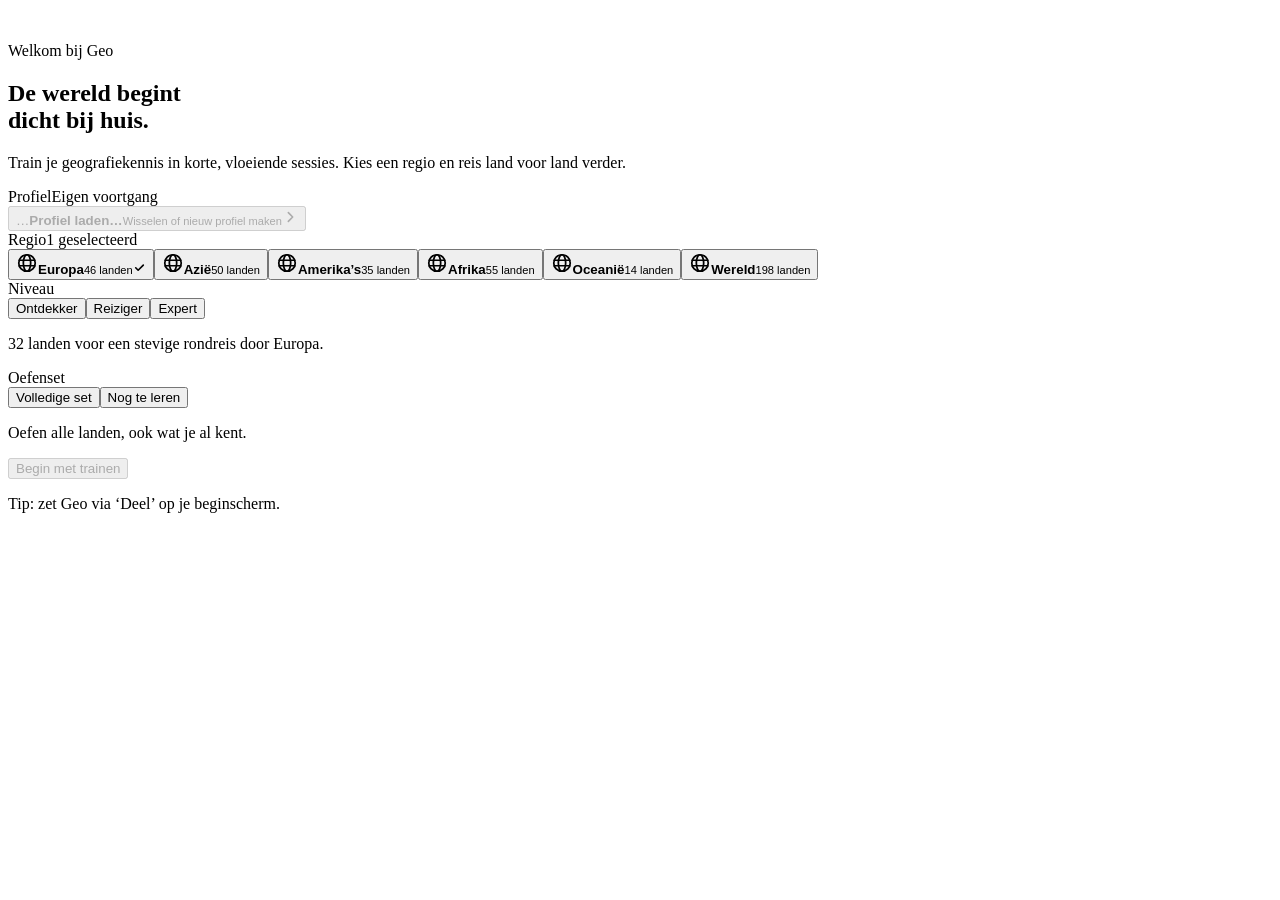
==== commit be74f5ef: "Publish Apple-inspired redesign Co-Authored-By: Claude Opus 5.5 <noreply@anthropic.com>" ====
--- a/index.html
+++ b/index.html
@@ -1,2 +1,2 @@
-<!DOCTYPE html><html lang="nl"><head><base href="/GeoTrainerGlenn/"><meta charSet="utf-8"/><meta name="viewport" content="width=device-width, initial-scale=1"/><link rel="preload" as="image" href="/GeoTrainerGlenn/geo-app-icon-1024.png"/><link rel="stylesheet" href="/GeoTrainerGlenn/assets/index-BvteGIjF.css" data-rsc-css-href="/GeoTrainerGlenn/assets/index-BvteGIjF.css" data-precedence="vite-rsc/importer-resources"/><link rel="modulepreload" href="/GeoTrainerGlenn/assets/layout-segment-context-DBRZqxsH.js" crossorigin=""/><link rel="modulepreload" href="/GeoTrainerGlenn/assets/rolldown-runtime-S-ySWqyJ.js" crossorigin=""/><link rel="modulepreload" href="/GeoTrainerGlenn/assets/index-7Hy-7njN.js" crossorigin=""/><link rel="modulepreload" href="/GeoTrainerGlenn/assets/framework-CXnKph_e.js" crossorigin=""/><link rel="modulepreload" href="/GeoTrainerGlenn/assets/GeoTrainer-DyJXA8eI.js" crossorigin=""/><title>Geo — Train de wereld</title><meta name="description" content="Leer vlaggen, landen, contouren en hoofdsteden van 198 landen en gebieden over de hele wereld."/><meta name="application-name" content="Geo"/><meta name="format-detection" content="telephone=no"/><meta property="og:title" content="Geo"/><meta property="og:description" content="Leer de hele wereld, land voor land."/><meta property="og:type" content="website"/><meta property="og:image" content="https://glennbuilds.github.io/GeoTrainerGlenn/og.png"/><meta property="og:image:width" content="1731"/><meta property="og:image:height" content="909"/><meta property="og:image:alt" content="Geo — De wereld leren, land voor land."/><meta name="twitter:card" content="summary_large_image"/><meta name="twitter:title" content="Geo"/><meta name="twitter:description" content="Leer de hele wereld, land voor land."/><meta name="twitter:image" content="https://glennbuilds.github.io/GeoTrainerGlenn/og.png"/><link rel="icon" href="https://glennbuilds.github.io/GeoTrainerGlenn/geo-app-icon-192.png" sizes="192x192" type="image/png"/><link rel="icon" href="https://glennbuilds.github.io/GeoTrainerGlenn/geo-app-icon-512.png" sizes="512x512" type="image/png"/><link rel="apple-touch-icon" href="https://glennbuilds.github.io/GeoTrainerGlenn/apple-touch-icon.png" sizes="180x180" type="image/png"/><link rel="manifest" href="https://glennbuilds.github.io/GeoTrainerGlenn/manifest.webmanifest"/><meta name="mobile-web-app-capable" content="yes"/><meta name="apple-mobile-web-app-title" content="Geo"/><meta name="apple-mobile-web-app-status-bar-style" content="black-translucent"/><meta name="theme-color" content="#f4f3ef"/><script>self.__VINEXT_RSC_PARAMS__={}</script><script>self.__VINEXT_RSC_NAV__={"pathname":"/","searchParams":[]}</script><link rel="modulepreload" href="/GeoTrainerGlenn/assets/index-7Hy-7njN.js" />
-</head><body><main class="setup-shell"><div class="ambient ambient-one"></div><div class="ambient ambient-two"></div><section class="setup-card"><div class="brand-mark" aria-hidden="true"><img src="/GeoTrainerGlenn/geo-app-icon-1024.png" alt=""/></div><p class="eyebrow">Welkom bij Geo</p><h1>De wereld begint<br/>dicht bij huis.</h1><p class="intro">Train je geografiekennis in korte, vloeiende sessies. Kies een regio en reis land voor land verder.</p><div class="setting-group"><div class="setting-heading"><span>Profiel</span><span class="setting-note">Eigen voortgang</span></div><button class="profile-select" disabled=""><span class="profile-avatar">…</span><span><strong>Profiel laden…</strong><small>Wisselen of nieuw profiel maken</small></span><span>›</span></button></div><div class="setting-group"><div class="setting-heading"><span>Regio</span><span class="setting-note">1 geselecteerd</span></div><div class="region-grid"><button class="region-card selected" aria-pressed="true"><span class="region-art europe-art">✦</span><span><strong>Europa</strong><small>46 landen</small></span><span class="check">✓</span></button><button class="region-card" aria-pressed="false"><span class="region-art asia-art">◒</span><span><strong>Azië</strong><small>50 landen</small></span></button><button class="region-card" aria-pressed="false"><span class="region-art americas-art">◐</span><span><strong>Amerika’s</strong><small>35 landen</small></span></button><button class="region-card" aria-pressed="false"><span class="region-art africa-art">◆</span><span><strong>Afrika</strong><small>55 landen</small></span></button><button class="region-card" aria-pressed="false"><span class="region-art oceania-art">≈</span><span><strong>Oceanië</strong><small>14 landen</small></span></button><button class="region-card" aria-pressed="false"><span class="region-art world-art">◌</span><span><strong>Wereld</strong><small>198 landen</small></span></button></div></div><div class="setting-group"><div class="setting-heading"><span>Niveau</span></div><div class="segmented" role="radiogroup" aria-label="Kies niveau"><button role="radio" aria-checked="false" class="">Ontdekker</button><button role="radio" aria-checked="true" class="active">Reiziger</button><button role="radio" aria-checked="false" class="">Expert</button></div><p class="level-copy">32 landen voor een stevige rondreis door Europa.</p></div><div class="setting-group"><div class="setting-heading"><span>Oefenset</span></div><div class="segmented set-segmented" role="radiogroup" aria-label="Kies oefenset"><button role="radio" aria-checked="true" class="active">Volledige set</button><button role="radio" aria-checked="false" class="">Nog te leren</button></div><p class="level-copy">Oefen alle landen, ook wat je al kent.</p></div><button class="primary-button" disabled="">Begin met trainen <span>→</span></button><p class="install-tip">Tip: zet Geo via ‘Deel’ op je beginscherm.</p></section></main><script id="_R_">import("/GeoTrainerGlenn/assets/index-7Hy-7njN.js")</script></body></html><script>self.__VINEXT_RSC_CHUNKS__=self.__VINEXT_RSC_CHUNKS__||[];self.__VINEXT_RSC_CHUNKS__.push("2:I[\"79ef9a017562\",[],\"Children\",1]\n3:I[\"d7d8178d8913\",[],\"LayoutSegmentProvider\",1]\n4:I[\"79ef9a017562\",[],\"Slot\",1]\n5:I[\"97e23c8fc95f\",[],\"RedirectBoundary\",1]\n:HL[\"/GeoTrainerGlenn/assets/index-BvteGIjF.css\",\"style\"]\n")</script><script>self.__VINEXT_RSC_CHUNKS__=self.__VINEXT_RSC_CHUNKS__||[];self.__VINEXT_RSC_CHUNKS__.push("0:{\"__route\":\"route:/\",\"__interceptionContext\":null,\"__layoutIds\":[\"layout:/\"],\"__rootLayout\":\"/\",\"page:/\":\"$L1\",\"layout:/\":[[[[\"$\",\"link\",\"css:/assets/index-BvteGIjF.css\",{\"rel\":\"stylesheet\",\"precedence\":\"vite-rsc/importer-resources\",\"href\":\"/GeoTrainerGlenn/assets/index-BvteGIjF.css\",\"data-rsc-css-href\":\"/GeoTrainerGlenn/assets/index-BvteGIjF.css\"}],\"$undefined\"],[\"$\",\"html\",null,{\"lang\":\"nl\",\"children\":[\"$\",\"body\",null,{\"children\":[\"$\",\"$L2\",null,{}]}]}]],null],\"route:/\":[[[\"$\",\"meta\",null,{\"charSet\":\"utf-8\"}],[[\"$\",\"title\",\"0\",{\"children\":\"Geo — Train de wereld\"}],[\"$\",\"meta\",\"1\",{\"name\":\"description\",\"content\":\"Leer vlaggen, landen, contouren en hoofdsteden van 198 landen en gebieden over de hele wereld.\"}],[\"$\",\"meta\",\"2\",{\"name\":\"application-name\",\"content\":\"Geo\"}],[\"$\",\"meta\",\"3\",{\"name\":\"format-detection\",\"content\":\"telephone=no\"}],[\"$\",\"meta\",\"4\",{\"property\":\"og:title\",\"content\":\"Geo\"}],[\"$\",\"meta\",\"5\",{\"property\":\"og:description\",\"content\":\"Leer de hele wereld, land voor land.\"}],[\"$\",\"meta\",\"6\",{\"property\":\"og:type\",\"content\":\"website\"}],[\"$\",\"meta\",\"7\",{\"property\":\"og:image\",\"content\":\"https://glennbuilds.github.io/GeoTrainerGlenn/og.png\"}],[\"$\",\"meta\",\"8\",{\"property\":\"og:image:width\",\"content\":\"1731\"}],[\"$\",\"meta\",\"9\",{\"property\":\"og:image:height\",\"content\":\"909\"}],[\"$\",\"meta\",\"10\",{\"property\":\"og:image:alt\",\"content\":\"Geo — De wereld leren, land voor land.\"}],[\"$\",\"meta\",\"11\",{\"name\":\"twitter:card\",\"content\":\"summary_large_image\"}],[\"$\",\"meta\",\"12\",{\"name\":\"twitter:title\",\"content\":\"Geo\"}],[\"$\",\"meta\",\"13\",{\"name\":\"twitter:description\",\"content\":\"Leer de hele wereld, land voor land.\"}],[\"$\",\"meta\",\"14\",{\"name\":\"twitter:image\",\"content\":\"https://glennbuilds.github.io/GeoTrainerGlenn/og.png\"}],[\"$\",\"link\",\"15\",{\"rel\":\"icon\",\"href\":\"https://glennbuilds.github.io/GeoTrainerGlenn/geo-app-icon-192.png\",\"sizes\":\"192x192\",\"type\":\"image/png\"}],[\"$\",\"link\",\"16\",{\"rel\":\"icon\",\"href\":\"https://glennbuilds.github.io/GeoTrainerGlenn/geo-app-icon-512.png\",\"sizes\":\"512x512\",\"type\":\"image/png\"}],[\"$\",\"link\",\"17\",{\"rel\":\"apple-touch-icon\",\"href\":\"https://glennbuilds.github.io/GeoTrainerGlenn/apple-touch-icon.png\",\"sizes\":\"180x180\",\"type\":\"image/png\"}],[\"$\",\"link\",\"18\",{\"rel\":\"manifest\",\"href\":\"https://glennbuilds.github.io/GeoTrainerGlenn/manifest.webmanifest\"}],[\"$\",\"meta\",\"19\",{\"name\":\"mobile-web-app-capable\",\"content\":\"yes\"}],[\"$\",\"meta\",\"20\",{\"name\":\"apple-mobile-web-app-title\",\"content\":\"Geo\"}],[\"$\",\"meta\",\"21\",{\"name\":\"apple-mobile-web-app-status-bar-style\",\"content\":\"black-translucent\"}]],[[\"$\",\"meta\",\"0\",{\"name\":\"viewport\",\"content\":\"width=device-width, initial-scale=1\"}],[\"$\",\"meta\",\"1\",{\"name\":\"theme-color\",\"content\":\"#f4f3ef\"}]]],[\"$\",\"$L3\",null,{\"segmentMap\":{\"children\":[]},\"children\":[\"$\",\"$L4\",null,{\"id\":\"layout:/\",\"parallelSlots\":\"$undefined\",\"children\":[\"$\",\"$L5\",null,{\"children\":[\"$\",\"$L3\",null,{\"segmentMap\":{\"children\":[]},\"children\":[\"$\",\"$L4\",null,{\"id\":\"page:/\"}]}]}]}]}]],\"__layoutFlags\":{\"layout:/\":\"s\"},\"__artifactCompatibility\":{\"schemaVersion\":1,\"graphVersion\":\"app-route-graph:4uhn5s1wvoptc\",\"deploymentVersion\":\"31f77453-111c-40b0-9f65-90596e436583\",\"appElementsSchemaVersion\":1,\"rscPayloadSchemaVersion\":1,\"rootBoundaryId\":\"/\",\"renderEpoch\":null}}\n")</script><script>self.__VINEXT_RSC_CHUNKS__=self.__VINEXT_RSC_CHUNKS__||[];self.__VINEXT_RSC_CHUNKS__.push("6:I[\"fb38270dbbd5\",[],\"default\",1]\n1:[\"$\",\"$L6\",null,{}]\n")</script><script>self.__VINEXT_RSC_DONE__=true</script>+<!DOCTYPE html><html lang="nl"><head><base href="/GeoTrainerGlenn/"><meta charSet="utf-8"/><meta name="viewport" content="width=device-width, initial-scale=1"/><link rel="preload" as="image" href="/GeoTrainerGlenn/geo-app-icon-1024.png"/><link rel="stylesheet" href="/GeoTrainerGlenn/assets/index-DtgE4Xgh.css" data-rsc-css-href="/GeoTrainerGlenn/assets/index-DtgE4Xgh.css" data-precedence="vite-rsc/importer-resources"/><link rel="modulepreload" href="/GeoTrainerGlenn/assets/layout-segment-context-DzQYBGNf.js" crossorigin=""/><link rel="modulepreload" href="/GeoTrainerGlenn/assets/rolldown-runtime-S-ySWqyJ.js" crossorigin=""/><link rel="modulepreload" href="/GeoTrainerGlenn/assets/index-D0aKiMmb.js" crossorigin=""/><link rel="modulepreload" href="/GeoTrainerGlenn/assets/framework-CXnKph_e.js" crossorigin=""/><link rel="modulepreload" href="/GeoTrainerGlenn/assets/GeoTrainer-DlGPOjyA.js" crossorigin=""/><title>Geo — Train de wereld</title><meta name="description" content="Leer vlaggen, landen, contouren en hoofdsteden van 198 landen en gebieden over de hele wereld."/><meta name="application-name" content="Geo"/><meta name="format-detection" content="telephone=no"/><meta property="og:title" content="Geo"/><meta property="og:description" content="Leer de hele wereld, land voor land."/><meta property="og:type" content="website"/><meta property="og:image" content="https://glennbuilds.github.io/GeoTrainerGlenn/og.png"/><meta property="og:image:width" content="1731"/><meta property="og:image:height" content="909"/><meta property="og:image:alt" content="Geo — De wereld leren, land voor land."/><meta name="twitter:card" content="summary_large_image"/><meta name="twitter:title" content="Geo"/><meta name="twitter:description" content="Leer de hele wereld, land voor land."/><meta name="twitter:image" content="https://glennbuilds.github.io/GeoTrainerGlenn/og.png"/><link rel="icon" href="https://glennbuilds.github.io/GeoTrainerGlenn/geo-app-icon-192.png" sizes="192x192" type="image/png"/><link rel="icon" href="https://glennbuilds.github.io/GeoTrainerGlenn/geo-app-icon-512.png" sizes="512x512" type="image/png"/><link rel="apple-touch-icon" href="https://glennbuilds.github.io/GeoTrainerGlenn/apple-touch-icon.png" sizes="180x180" type="image/png"/><link rel="manifest" href="https://glennbuilds.github.io/GeoTrainerGlenn/manifest.webmanifest"/><meta name="mobile-web-app-capable" content="yes"/><meta name="apple-mobile-web-app-title" content="Geo"/><meta name="apple-mobile-web-app-status-bar-style" content="black-translucent"/><meta name="theme-color" content="#f2f2f7" media="(prefers-color-scheme: light)"/><meta name="theme-color" content="#000000" media="(prefers-color-scheme: dark)"/><script>self.__VINEXT_RSC_PARAMS__={}</script><script>self.__VINEXT_RSC_NAV__={"pathname":"/","searchParams":[]}</script><link rel="modulepreload" href="/GeoTrainerGlenn/assets/index-D0aKiMmb.js" />
+</head><body><main class="setup-shell"><section class="setup-card"><div class="brand-mark" aria-hidden="true"><img src="/GeoTrainerGlenn/geo-app-icon-1024.png" alt=""/></div><p class="eyebrow">Welkom bij Geo</p><h1>De wereld begint<br/>dicht bij huis.</h1><p class="intro">Train je geografiekennis in korte, vloeiende sessies. Kies een regio en reis land voor land verder.</p><div class="setting-group"><div class="setting-heading"><span>Profiel</span><span class="setting-note">Eigen voortgang</span></div><button class="profile-select" disabled=""><span class="profile-avatar">…</span><span><strong>Profiel laden…</strong><small>Wisselen of nieuw profiel maken</small></span><span class="chevron"><svg class="icon" width="16" height="16" viewBox="0 0 24 24" fill="none" stroke="currentColor" stroke-width="2.4" stroke-linecap="round" stroke-linejoin="round" aria-hidden="true" focusable="false"><path d="m9.5 5.5 6.5 6.5-6.5 6.5"></path></svg></span></button></div><div class="setting-group"><div class="setting-heading"><span>Regio</span><span class="setting-note">1 geselecteerd</span></div><div class="region-grid"><button class="region-card selected" aria-pressed="true"><span class="region-art europe-art"><svg class="icon" width="22" height="22" viewBox="0 0 24 24" fill="none" stroke="currentColor" stroke-width="1.9" stroke-linecap="round" stroke-linejoin="round" aria-hidden="true" focusable="false"><circle cx="12" cy="12" r="9"></circle><ellipse cx="12" cy="12" rx="4" ry="9"></ellipse><path d="M3.5 9h17M3.5 15h17"></path></svg></span><span><strong>Europa</strong><small>46 landen</small></span><span class="check"><svg class="icon" width="13" height="13" viewBox="0 0 24 24" fill="none" stroke="currentColor" stroke-width="3" stroke-linecap="round" stroke-linejoin="round" aria-hidden="true" focusable="false"><path d="m5 12.5 4.5 4.5L19 7.5"></path></svg></span></button><button class="region-card" aria-pressed="false"><span class="region-art asia-art"><svg class="icon" width="22" height="22" viewBox="0 0 24 24" fill="none" stroke="currentColor" stroke-width="1.9" stroke-linecap="round" stroke-linejoin="round" aria-hidden="true" focusable="false"><circle cx="12" cy="12" r="9"></circle><ellipse cx="12" cy="12" rx="4" ry="9"></ellipse><path d="M3.5 9h17M3.5 15h17"></path></svg></span><span><strong>Azië</strong><small>50 landen</small></span><span class="check"></span></button><button class="region-card" aria-pressed="false"><span class="region-art americas-art"><svg class="icon" width="22" height="22" viewBox="0 0 24 24" fill="none" stroke="currentColor" stroke-width="1.9" stroke-linecap="round" stroke-linejoin="round" aria-hidden="true" focusable="false"><circle cx="12" cy="12" r="9"></circle><ellipse cx="12" cy="12" rx="4" ry="9"></ellipse><path d="M3.5 9h17M3.5 15h17"></path></svg></span><span><strong>Amerika’s</strong><small>35 landen</small></span><span class="check"></span></button><button class="region-card" aria-pressed="false"><span class="region-art africa-art"><svg class="icon" width="22" height="22" viewBox="0 0 24 24" fill="none" stroke="currentColor" stroke-width="1.9" stroke-linecap="round" stroke-linejoin="round" aria-hidden="true" focusable="false"><circle cx="12" cy="12" r="9"></circle><ellipse cx="12" cy="12" rx="4" ry="9"></ellipse><path d="M3.5 9h17M3.5 15h17"></path></svg></span><span><strong>Afrika</strong><small>55 landen</small></span><span class="check"></span></button><button class="region-card" aria-pressed="false"><span class="region-art oceania-art"><svg class="icon" width="22" height="22" viewBox="0 0 24 24" fill="none" stroke="currentColor" stroke-width="1.9" stroke-linecap="round" stroke-linejoin="round" aria-hidden="true" focusable="false"><circle cx="12" cy="12" r="9"></circle><ellipse cx="12" cy="12" rx="4" ry="9"></ellipse><path d="M3.5 9h17M3.5 15h17"></path></svg></span><span><strong>Oceanië</strong><small>14 landen</small></span><span class="check"></span></button><button class="region-card" aria-pressed="false"><span class="region-art world-art"><svg class="icon" width="22" height="22" viewBox="0 0 24 24" fill="none" stroke="currentColor" stroke-width="1.9" stroke-linecap="round" stroke-linejoin="round" aria-hidden="true" focusable="false"><circle cx="12" cy="12" r="9"></circle><ellipse cx="12" cy="12" rx="4" ry="9"></ellipse><path d="M3.5 9h17M3.5 15h17"></path></svg></span><span><strong>Wereld</strong><small>198 landen</small></span><span class="check"></span></button></div></div><div class="setting-group"><div class="setting-heading"><span>Niveau</span></div><div class="segmented" role="radiogroup" aria-label="Kies niveau"><button role="radio" aria-checked="false" class="">Ontdekker</button><button role="radio" aria-checked="true" class="active">Reiziger</button><button role="radio" aria-checked="false" class="">Expert</button></div><p class="level-copy">32 landen voor een stevige rondreis door Europa.</p></div><div class="setting-group"><div class="setting-heading"><span>Oefenset</span></div><div class="segmented set-segmented" role="radiogroup" aria-label="Kies oefenset"><button role="radio" aria-checked="true" class="active">Volledige set</button><button role="radio" aria-checked="false" class="">Nog te leren</button></div><p class="level-copy">Oefen alle landen, ook wat je al kent.</p></div><button class="primary-button" disabled="">Begin met trainen</button><p class="install-tip">Tip: zet Geo via ‘Deel’ op je beginscherm.</p></section></main><script id="_R_">import("/GeoTrainerGlenn/assets/index-D0aKiMmb.js")</script></body></html><script>self.__VINEXT_RSC_CHUNKS__=self.__VINEXT_RSC_CHUNKS__||[];self.__VINEXT_RSC_CHUNKS__.push("2:I[\"79ef9a017562\",[],\"Children\",1]\n3:I[\"d7d8178d8913\",[],\"LayoutSegmentProvider\",1]\n4:I[\"79ef9a017562\",[],\"Slot\",1]\n5:I[\"97e23c8fc95f\",[],\"RedirectBoundary\",1]\n:HL[\"/GeoTrainerGlenn/assets/index-DtgE4Xgh.css\",\"style\"]\n")</script><script>self.__VINEXT_RSC_CHUNKS__=self.__VINEXT_RSC_CHUNKS__||[];self.__VINEXT_RSC_CHUNKS__.push("0:{\"__route\":\"route:/\",\"__interceptionContext\":null,\"__layoutIds\":[\"layout:/\"],\"__rootLayout\":\"/\",\"page:/\":\"$L1\",\"layout:/\":[[[[\"$\",\"link\",\"css:/assets/index-DtgE4Xgh.css\",{\"rel\":\"stylesheet\",\"precedence\":\"vite-rsc/importer-resources\",\"href\":\"/GeoTrainerGlenn/assets/index-DtgE4Xgh.css\",\"data-rsc-css-href\":\"/GeoTrainerGlenn/assets/index-DtgE4Xgh.css\"}],\"$undefined\"],[\"$\",\"html\",null,{\"lang\":\"nl\",\"children\":[\"$\",\"body\",null,{\"children\":[\"$\",\"$L2\",null,{}]}]}]],null],\"route:/\":[[[\"$\",\"meta\",null,{\"charSet\":\"utf-8\"}],[[\"$\",\"title\",\"0\",{\"children\":\"Geo — Train de wereld\"}],[\"$\",\"meta\",\"1\",{\"name\":\"description\",\"content\":\"Leer vlaggen, landen, contouren en hoofdsteden van 198 landen en gebieden over de hele wereld.\"}],[\"$\",\"meta\",\"2\",{\"name\":\"application-name\",\"content\":\"Geo\"}],[\"$\",\"meta\",\"3\",{\"name\":\"format-detection\",\"content\":\"telephone=no\"}],[\"$\",\"meta\",\"4\",{\"property\":\"og:title\",\"content\":\"Geo\"}],[\"$\",\"meta\",\"5\",{\"property\":\"og:description\",\"content\":\"Leer de hele wereld, land voor land.\"}],[\"$\",\"meta\",\"6\",{\"property\":\"og:type\",\"content\":\"website\"}],[\"$\",\"meta\",\"7\",{\"property\":\"og:image\",\"content\":\"https://glennbuilds.github.io/GeoTrainerGlenn/og.png\"}],[\"$\",\"meta\",\"8\",{\"property\":\"og:image:width\",\"content\":\"1731\"}],[\"$\",\"meta\",\"9\",{\"property\":\"og:image:height\",\"content\":\"909\"}],[\"$\",\"meta\",\"10\",{\"property\":\"og:image:alt\",\"content\":\"Geo — De wereld leren, land voor land.\"}],[\"$\",\"meta\",\"11\",{\"name\":\"twitter:card\",\"content\":\"summary_large_image\"}],[\"$\",\"meta\",\"12\",{\"name\":\"twitter:title\",\"content\":\"Geo\"}],[\"$\",\"meta\",\"13\",{\"name\":\"twitter:description\",\"content\":\"Leer de hele wereld, land voor land.\"}],[\"$\",\"meta\",\"14\",{\"name\":\"twitter:image\",\"content\":\"https://glennbuilds.github.io/GeoTrainerGlenn/og.png\"}],[\"$\",\"link\",\"15\",{\"rel\":\"icon\",\"href\":\"https://glennbuilds.github.io/GeoTrainerGlenn/geo-app-icon-192.png\",\"sizes\":\"192x192\",\"type\":\"image/png\"}],[\"$\",\"link\",\"16\",{\"rel\":\"icon\",\"href\":\"https://glennbuilds.github.io/GeoTrainerGlenn/geo-app-icon-512.png\",\"sizes\":\"512x512\",\"type\":\"image/png\"}],[\"$\",\"link\",\"17\",{\"rel\":\"apple-touch-icon\",\"href\":\"https://glennbuilds.github.io/GeoTrainerGlenn/apple-touch-icon.png\",\"sizes\":\"180x180\",\"type\":\"image/png\"}],[\"$\",\"link\",\"18\",{\"rel\":\"manifest\",\"href\":\"https://glennbuilds.github.io/GeoTrainerGlenn/manifest.webmanifest\"}],[\"$\",\"meta\",\"19\",{\"name\":\"mobile-web-app-capable\",\"content\":\"yes\"}],[\"$\",\"meta\",\"20\",{\"name\":\"apple-mobile-web-app-title\",\"content\":\"Geo\"}],[\"$\",\"meta\",\"21\",{\"name\":\"apple-mobile-web-app-status-bar-style\",\"content\":\"black-translucent\"}]],[[\"$\",\"meta\",\"0\",{\"name\":\"viewport\",\"content\":\"width=device-width, initial-scale=1\"}],[\"$\",\"meta\",\"1\",{\"name\":\"theme-color\",\"content\":\"#f2f2f7\",\"media\":\"(prefers-color-scheme: light)\"}],[\"$\",\"meta\",\"2\",{\"name\":\"theme-color\",\"content\":\"#000000\",\"media\":\"(prefers-color-scheme: dark)\"}]]],[\"$\",\"$L3\",null,{\"segmentMap\":{\"children\":[]},\"children\":[\"$\",\"$L4\",null,{\"id\":\"layout:/\",\"parallelSlots\":\"$undefined\",\"children\":[\"$\",\"$L5\",null,{\"children\":[\"$\",\"$L3\",null,{\"segmentMap\":{\"children\":[]},\"children\":[\"$\",\"$L4\",null,{\"id\":\"page:/\"}]}]}]}]}]],\"__layoutFlags\":{\"layout:/\":\"s\"},\"__artifactCompatibility\":{\"schemaVersion\":1,\"graphVersion\":\"app-route-graph:4uhn5s1wvoptc\",\"deploymentVersion\":\"c3e24699-fb3e-46cf-b5b4-7dc655c7a710\",\"appElementsSchemaVersion\":1,\"rscPayloadSchemaVersion\":1,\"rootBoundaryId\":\"/\",\"renderEpoch\":null}}\n")</script><script>self.__VINEXT_RSC_CHUNKS__=self.__VINEXT_RSC_CHUNKS__||[];self.__VINEXT_RSC_CHUNKS__.push("6:I[\"fb38270dbbd5\",[],\"default\",1]\n1:[\"$\",\"$L6\",null,{}]\n")</script><script>self.__VINEXT_RSC_DONE__=true</script>
